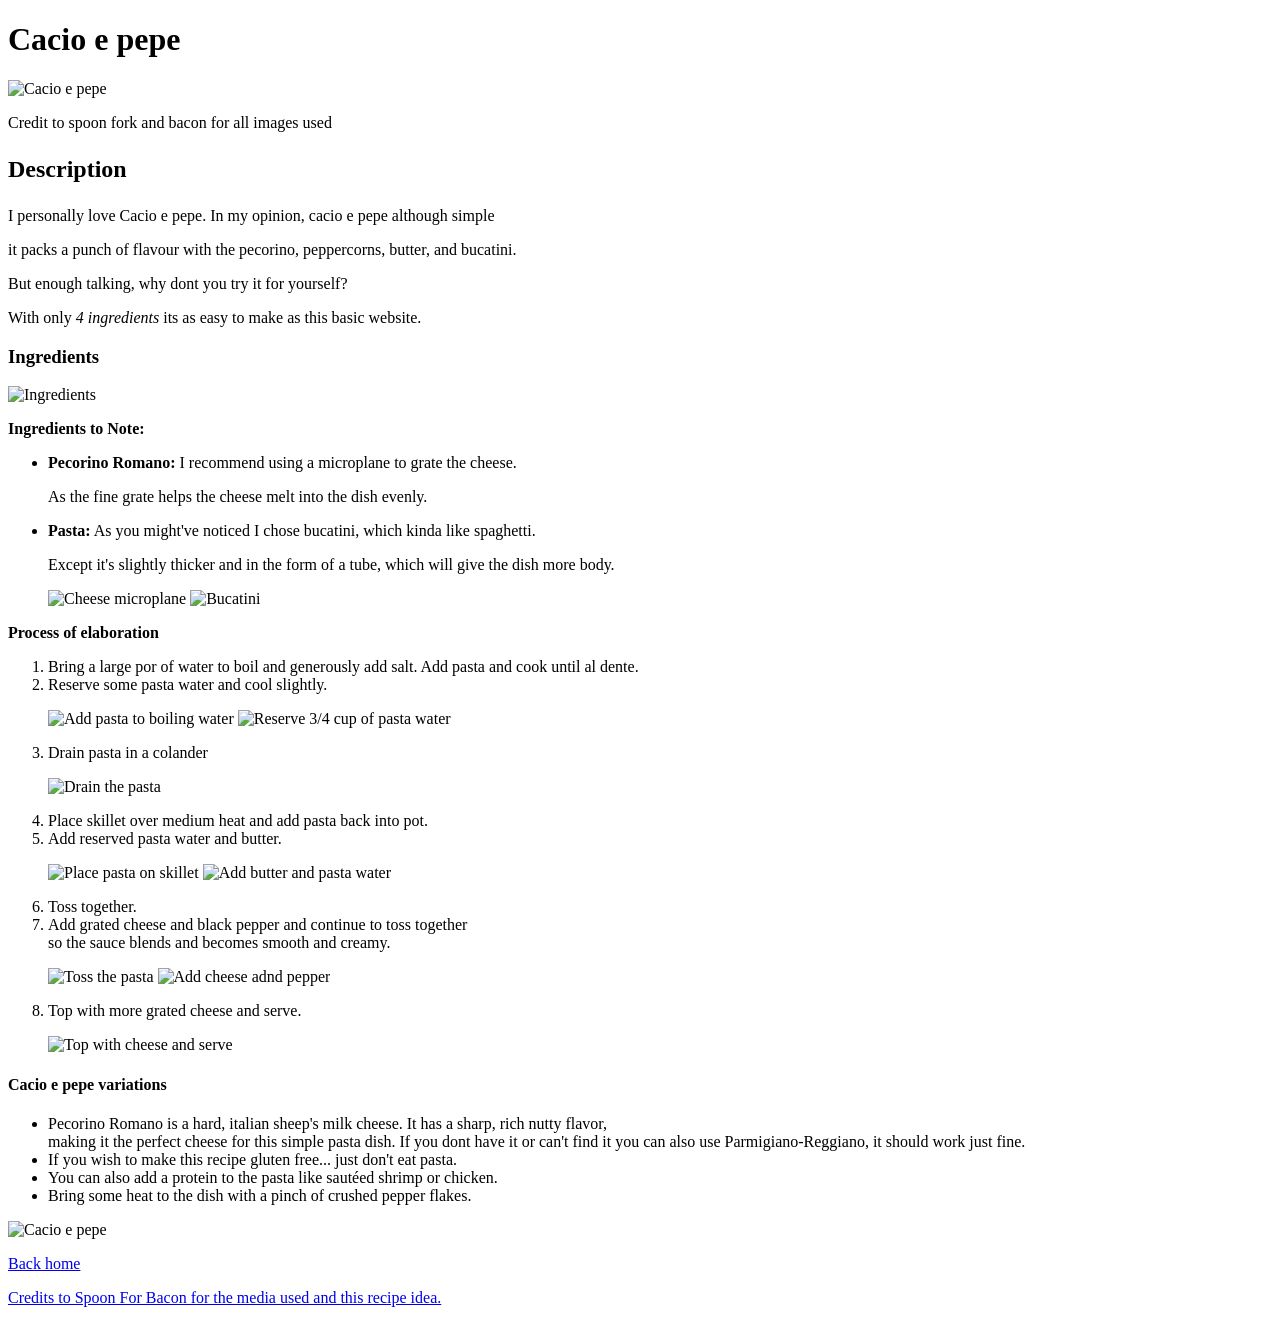
==== recipes/cacio-e-pepe.html @ 12f7fac9 "Added new images, and finished the blog" ====
<!DOCTYPE html>
<html lang="en">
<head>
    <meta charset="UTF-8">
    <meta name="viewport" content="width=device-width, initial-scale=1.0">
    <title>Cacio e pepe</title>
</head>
<body>
    <h1>Cacio e pepe</h1>
    <img src="../images/CE/cacio-e-pepe.jpg" alt="Cacio e pepe"  width="510" height="510" rel="noreferrer">
    <p>Credit to spoon fork and bacon for all images used</p>
    <h2><p>Description</p></h2>
    <p>I personally love Cacio e pepe. In my opinion, cacio e pepe although simple</p>
    <p>it packs a punch of flavour with the pecorino, peppercorns, butter, and bucatini. </p>
    <p>But enough talking, why dont you try it for yourself?</p>
    <p>With only <em>4 ingredients</em> its as easy to make as this basic website.</p>    
    <h3>Ingredients</h3>
    <img src="../images/CE/cacio-e-pepe-ingredients.jpg" alt="Ingredients" width="510" height="510" rel="noreferrer">
    
    <p><strong>Ingredients to Note:</strong></p>
    <ul>
        <li><strong>Pecorino Romano:</strong> I recommend using a microplane to grate the cheese.</li>
        <p>As the fine grate helps the cheese melt into the dish evenly.</p>
        <li><strong>Pasta:</strong> As you might've noticed I chose bucatini, which kinda like spaghetti.</li>
        <p>Except it's slightly thicker and in the form of a tube, which will give the dish more body.</p>
        <p><img src="../images/CE/microplane-cheese-2.jpg" alt="Cheese microplane" width="300" height="300"> <img src="../images/CE/bucatini.jpg" alt="Bucatini" width="300" height="300"></p>
    </ul>
    <p><strong>Process of elaboration</strong></p>
    <ol>
        <li>Bring a large por of water to boil and generously add salt. Add pasta and cook until al dente.
        <li>Reserve some pasta water and cool slightly.</li>    
        </li>
        <!-- Images have to bee 300x300 so they can fit one next to each other -->
        <p><img src="../images/CE/cacio-e-pepe-process-.jpg" alt="Add pasta to boiling water" width="300" height="300"> <img src="../images/CE/cacio-e-pepe-process-2.jpg" alt="Reserve 3/4 cup of pasta water" width="300" height="300"></p>
        <li>Drain pasta in a colander</li>
        <p><img src="../images/CE/cacio-e-pepe-process-3.jpg" alt="Drain the pasta" width="500" height="500"></p>
        <li>Place skillet over medium heat and add pasta back into pot.</li>
        <li> Add reserved pasta water and butter.</li>
        <p><img src="../images/CE/cacio-e-pepe-process-4.jpg" alt="Place pasta on skillet" width="300" height="300"> <img src="../images/CE/cacio-e-pepe-process-5.jpg" alt="Add butter and pasta water" width="300" height="300"></p>
        <li>Toss together.</li>
        <li>Add grated cheese and black pepper and continue to toss together</li> 
        so the sauce blends and becomes smooth and creamy.
        <p><img src="../images/CE/cacio-e-pepe-process-6.jpg" alt="Toss the pasta" width="300" height="300"> <img src="../images/CE/cacio-e-pepe-process-7.jpg" alt="Add cheese adnd pepper" width="300" height="300"></p>
        <li>Top with more grated cheese and serve.</li>
        <p><img src="../images/CE/cacio-e-pepe-process-8.jpg" alt="Top with cheese and serve" width="510" height="500"></p>
    </ol>
    <h4>Cacio e pepe variations</h4>
    <ul>
        <li>Pecorino Romano is a hard, italian sheep's milk cheese. It has a sharp, rich nutty flavor,</li>
        making it the perfect cheese for this simple pasta dish. If you dont have it or can't find it
        you can also use Parmigiano-Reggiano, it should work just fine.
        <li>If you wish to make this recipe gluten free... just don't eat pasta.</li>
        <li>You can also add a protein to the pasta like sautéed shrimp or chicken.</li>
        <li>Bring some heat to the dish with a pinch of crushed pepper flakes.</li>
    </ul>
    <p><img src="../images/CE/cacio-e-pepe-.jpg" alt="Cacio e pepe" width="510" height="510"></p>


    
    
    
    
    <div>

    </div>
    <p><a href="../index.html">Back home</a></p>

    <p><a href="https://www.spoonforkbacon.com/cacio-e-pepe-recipe/" target="_blank" rel="noreferrer">Credits to Spoon For Bacon for the media used and this recipe idea.</a></p>
</body>
</html>
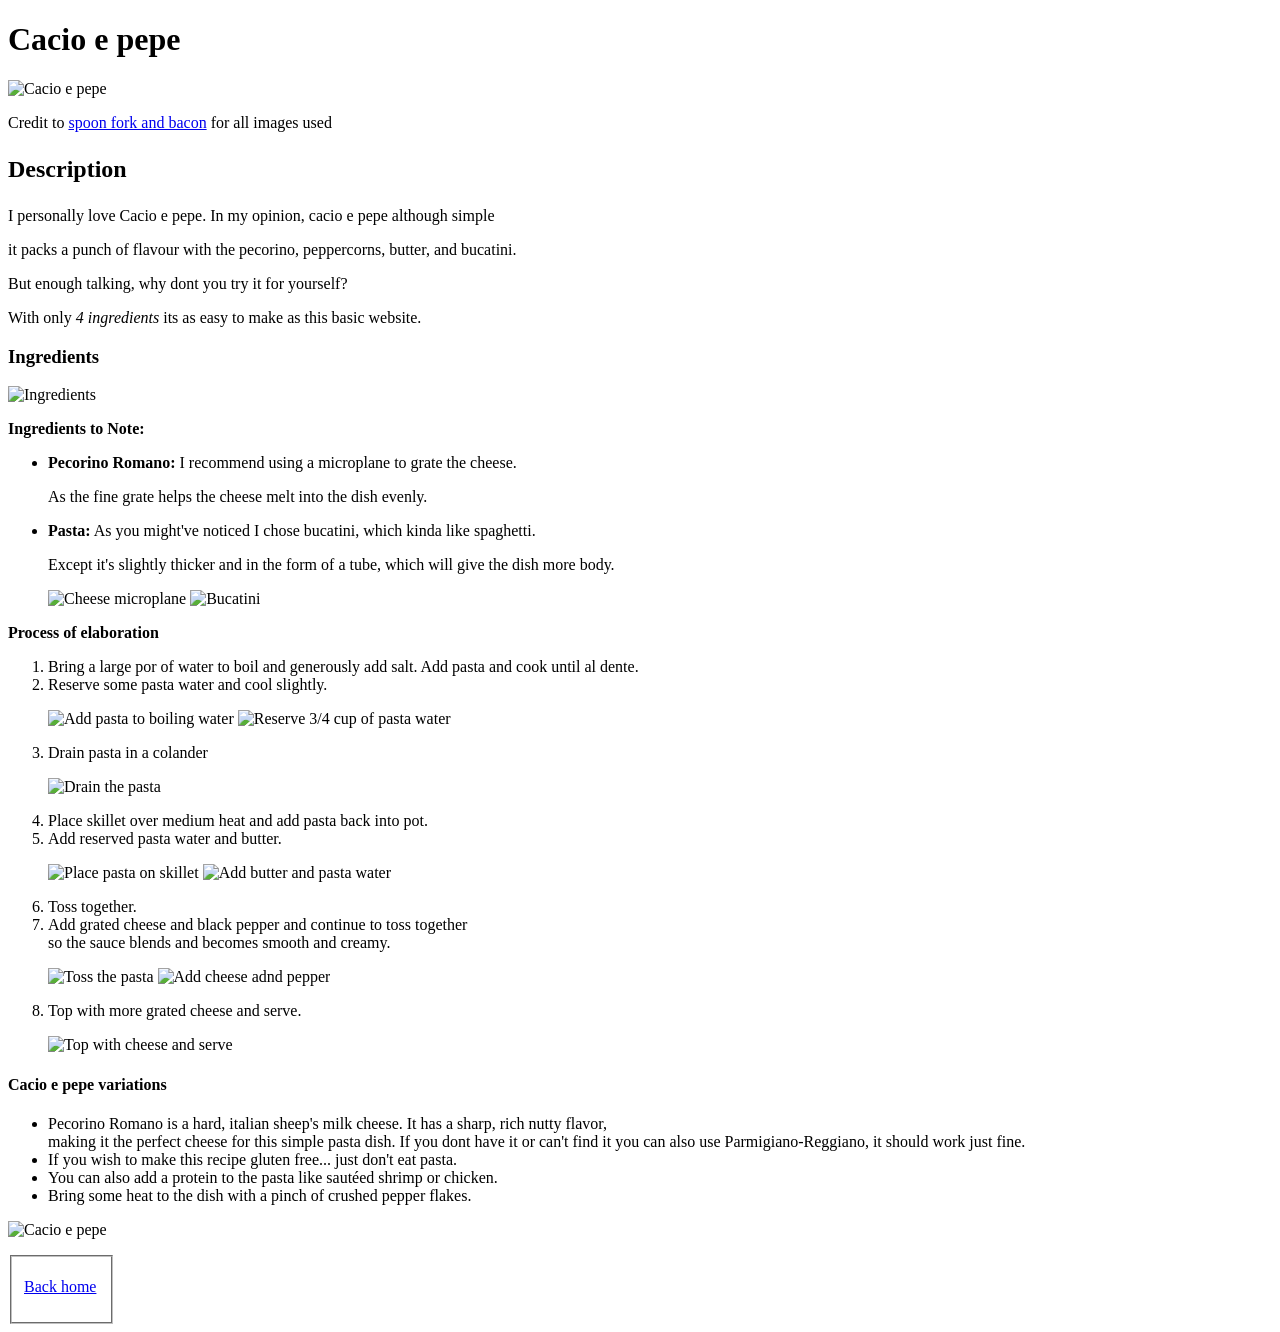
==== commit 9c30744e: "Did some fixes with the credits and buttons" ====
--- a/recipes/cacio-e-pepe.html
+++ b/recipes/cacio-e-pepe.html
@@ -8,7 +8,7 @@
 <body>
     <h1>Cacio e pepe</h1>
     <img src="../images/CE/cacio-e-pepe.jpg" alt="Cacio e pepe"  width="510" height="510" rel="noreferrer">
-    <p>Credit to spoon fork and bacon for all images used</p>
+    <p>Credit to <a href="https://www.spoonforkbacon.com/cacio-e-pepe-recipe/" target="_blank" rel="noreferrer">spoon fork and bacon</a> for all images used</p>
     <h2><p>Description</p></h2>
     <p>I personally love Cacio e pepe. In my opinion, cacio e pepe although simple</p>
     <p>it packs a punch of flavour with the pecorino, peppercorns, butter, and bucatini. </p>
@@ -63,8 +63,8 @@
     <div>
 
     </div>
-    <p><a href="../index.html">Back home</a></p>
-
-    <p><a href="https://www.spoonforkbacon.com/cacio-e-pepe-recipe/" target="_blank" rel="noreferrer">Credits to Spoon For Bacon for the media used and this recipe idea.</a></p>
+    <fieldset style="width:75px">
+        <p><a href="../index.html">Back home</a></p>
+    </fieldset>
 </body>
 </html>
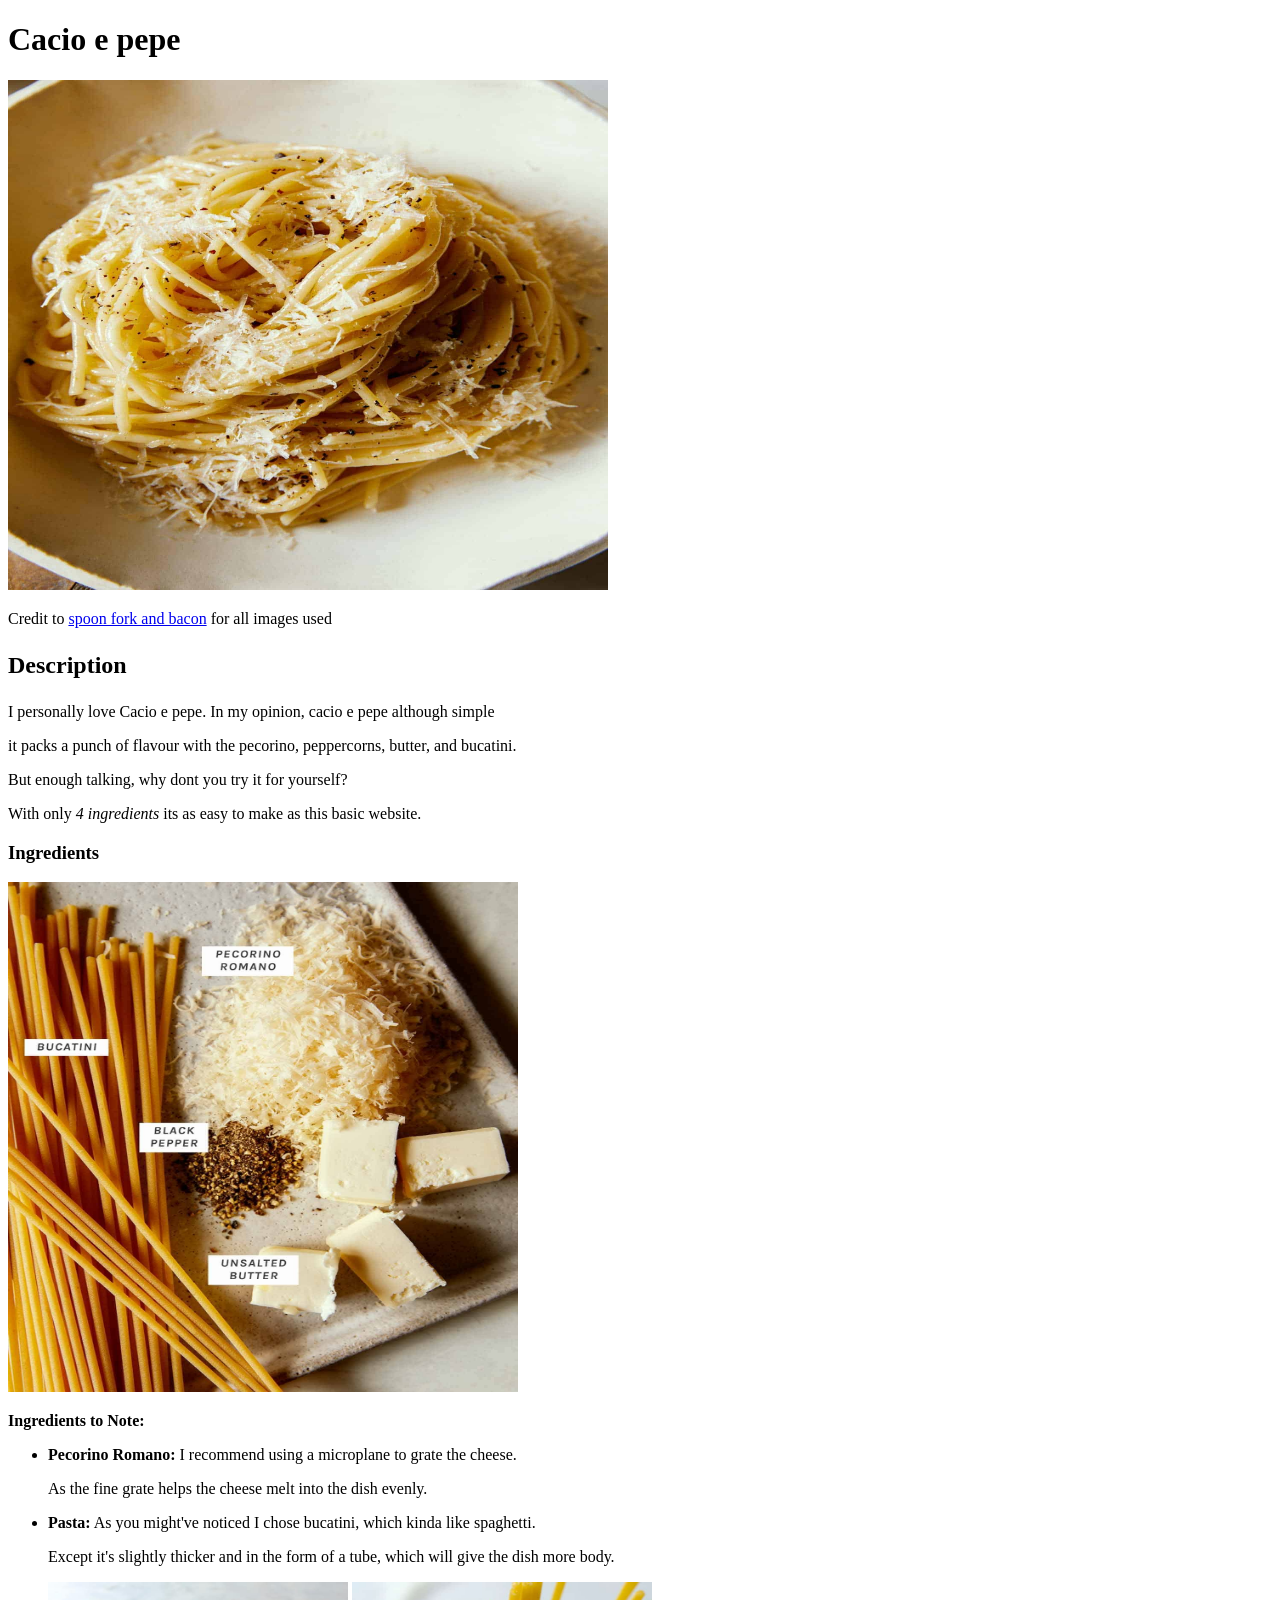
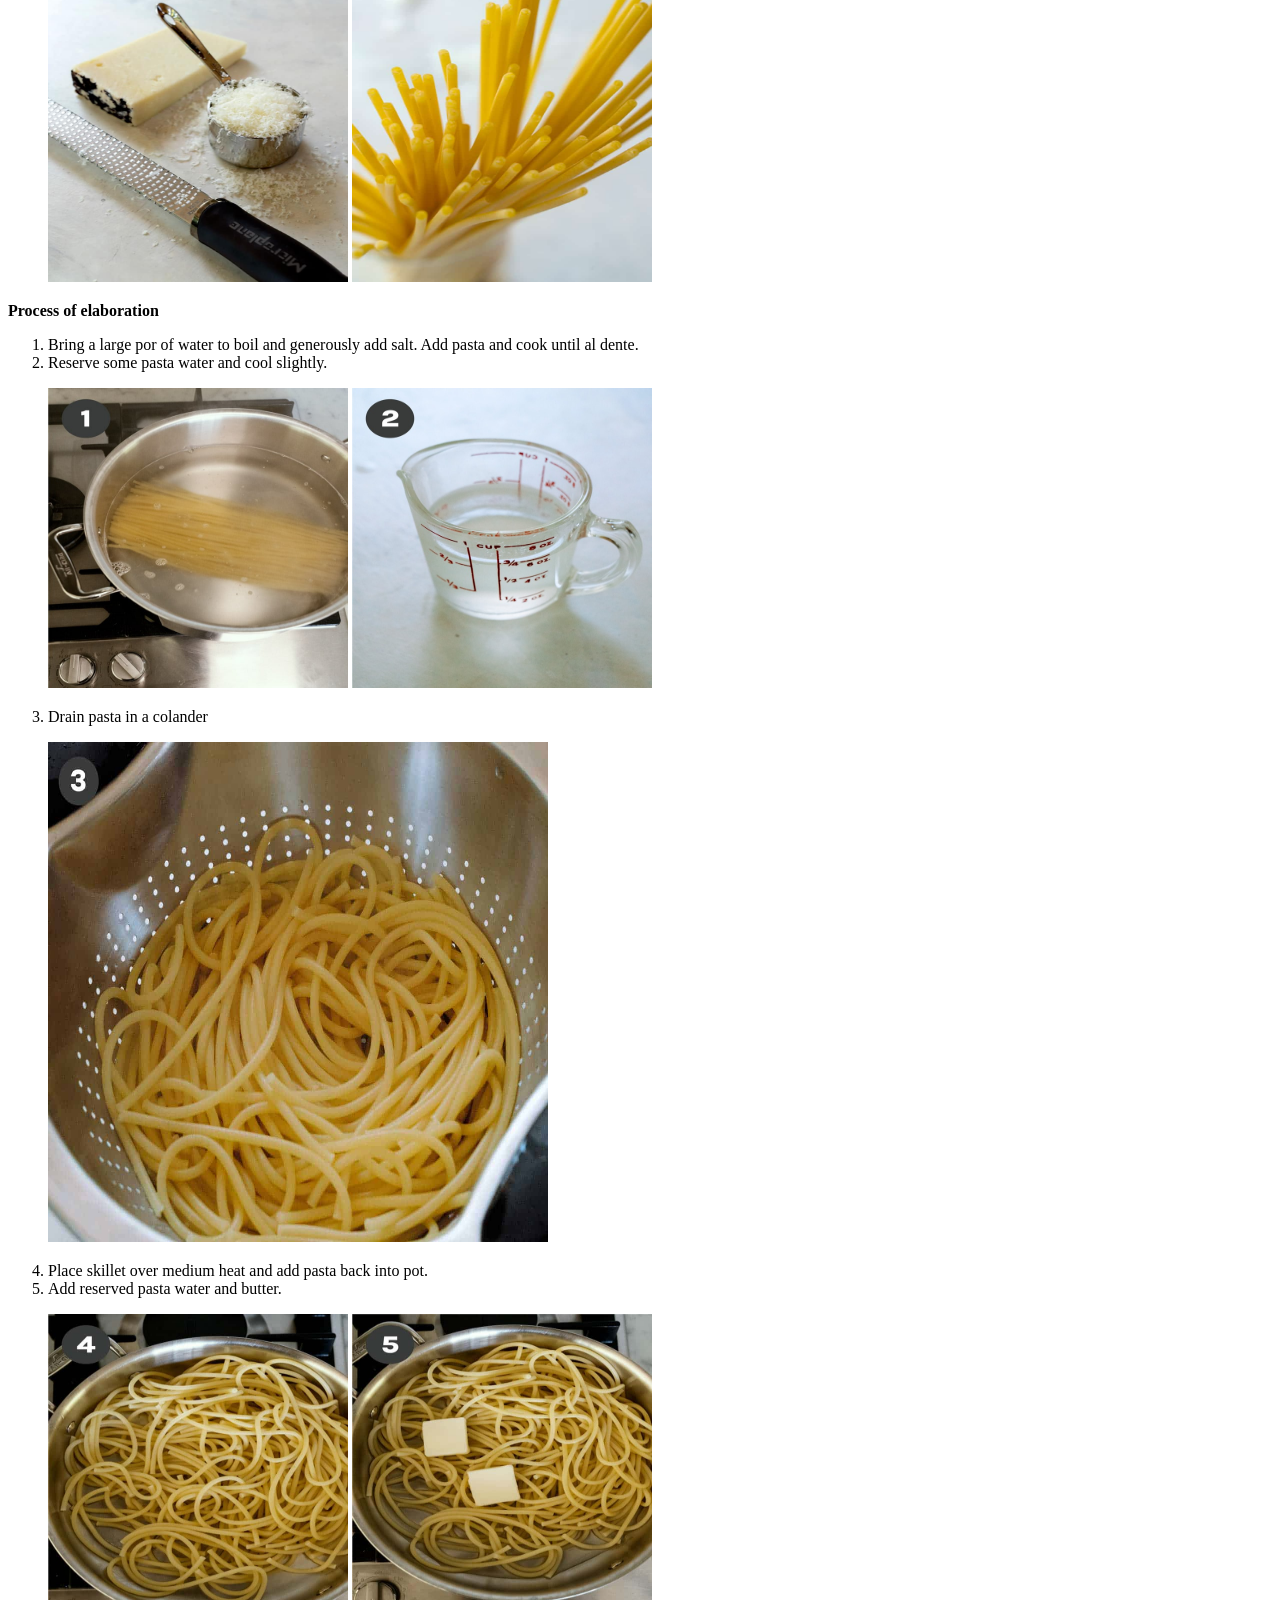
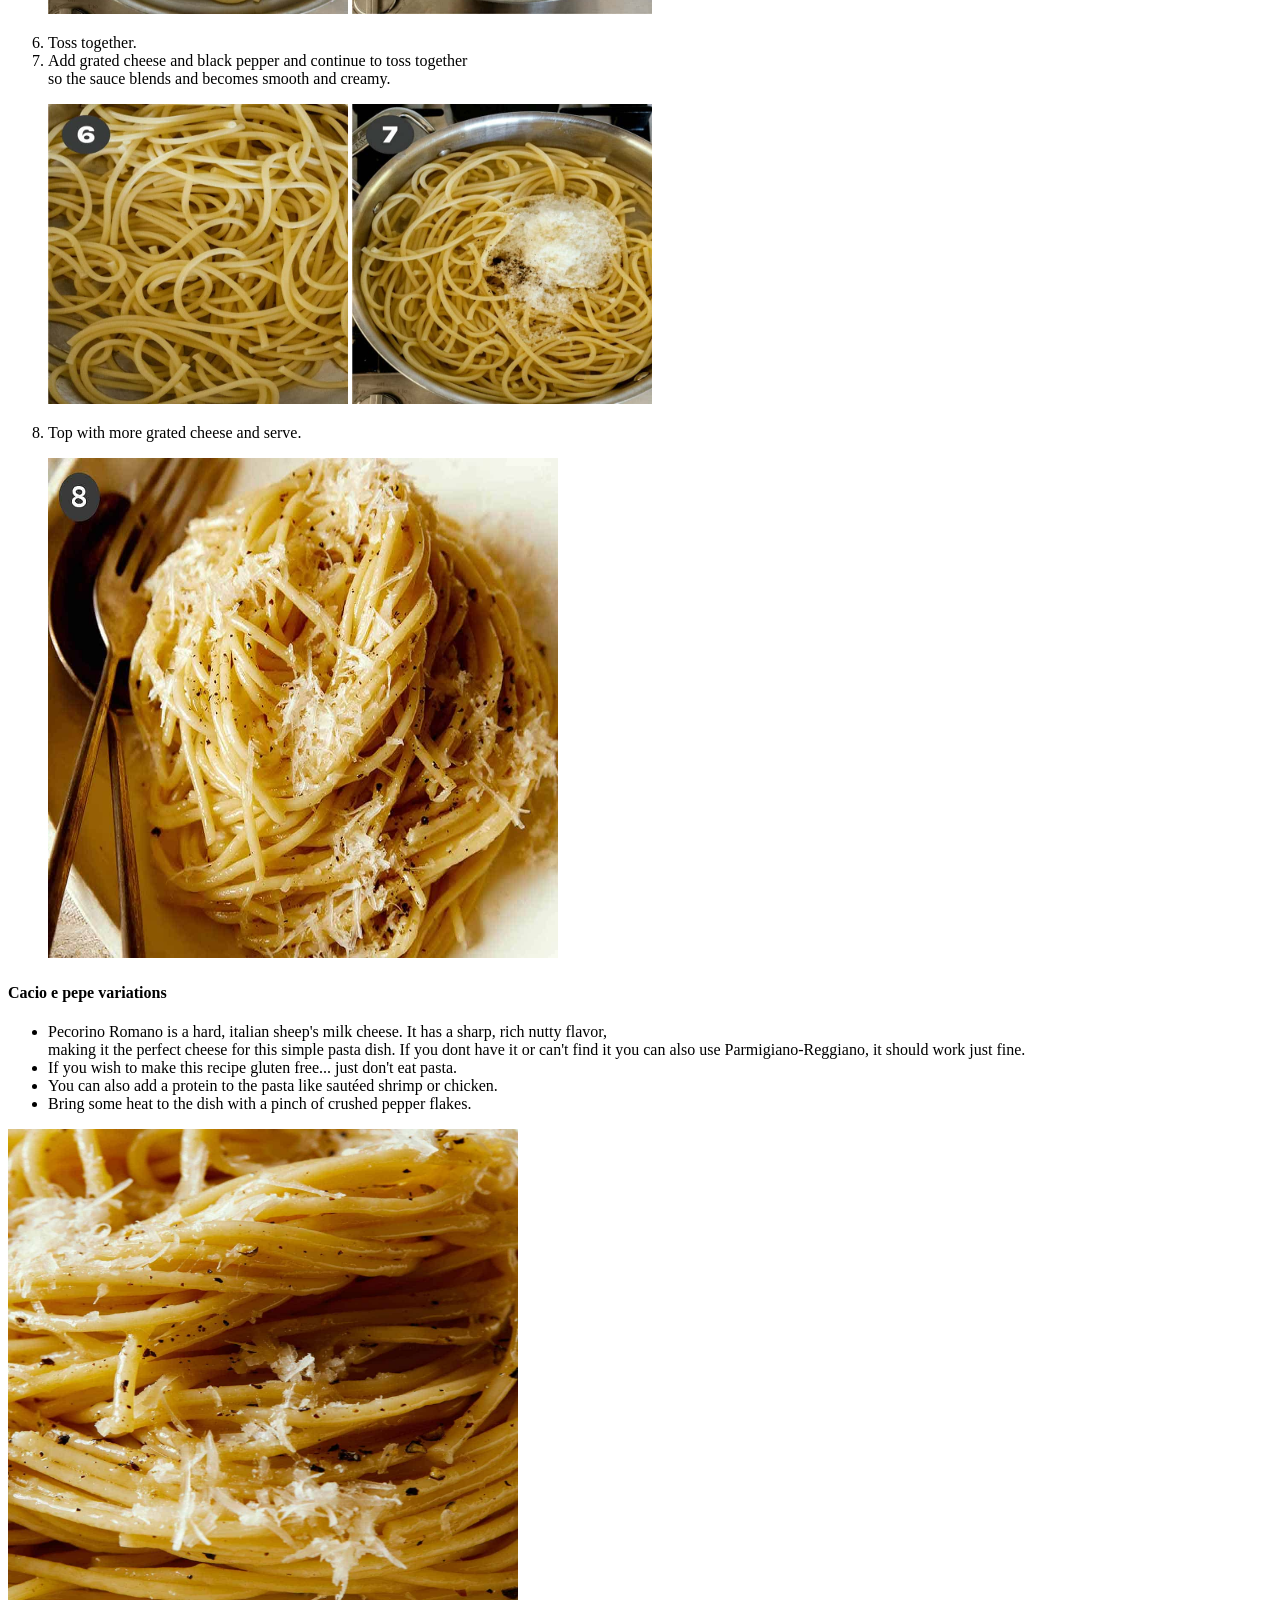
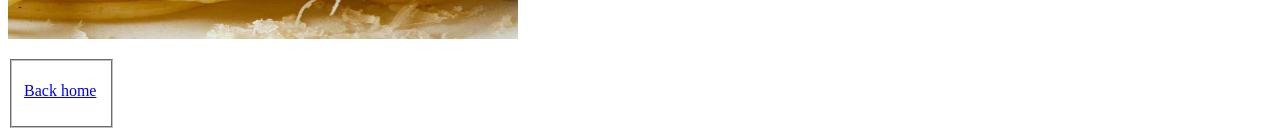
==== commit 7faca672: "added a new images folder started a new blog" ====
--- a/recipes/cacio-e-pepe.html
+++ b/recipes/cacio-e-pepe.html
@@ -7,7 +7,7 @@
 </head>
 <body>
     <h1>Cacio e pepe</h1>
-    <img src="../images/CE/cacio-e-pepe.jpg" alt="Cacio e pepe"  width="510" height="510" rel="noreferrer">
+    <img src="../images/CE/cacio-e-pepe.jpg" alt="Cacio e pepe"  width="600" height="510" rel="noreferrer">
     <p>Credit to <a href="https://www.spoonforkbacon.com/cacio-e-pepe-recipe/" target="_blank" rel="noreferrer">spoon fork and bacon</a> for all images used</p>
     <h2><p>Description</p></h2>
     <p>I personally love Cacio e pepe. In my opinion, cacio e pepe although simple</p>
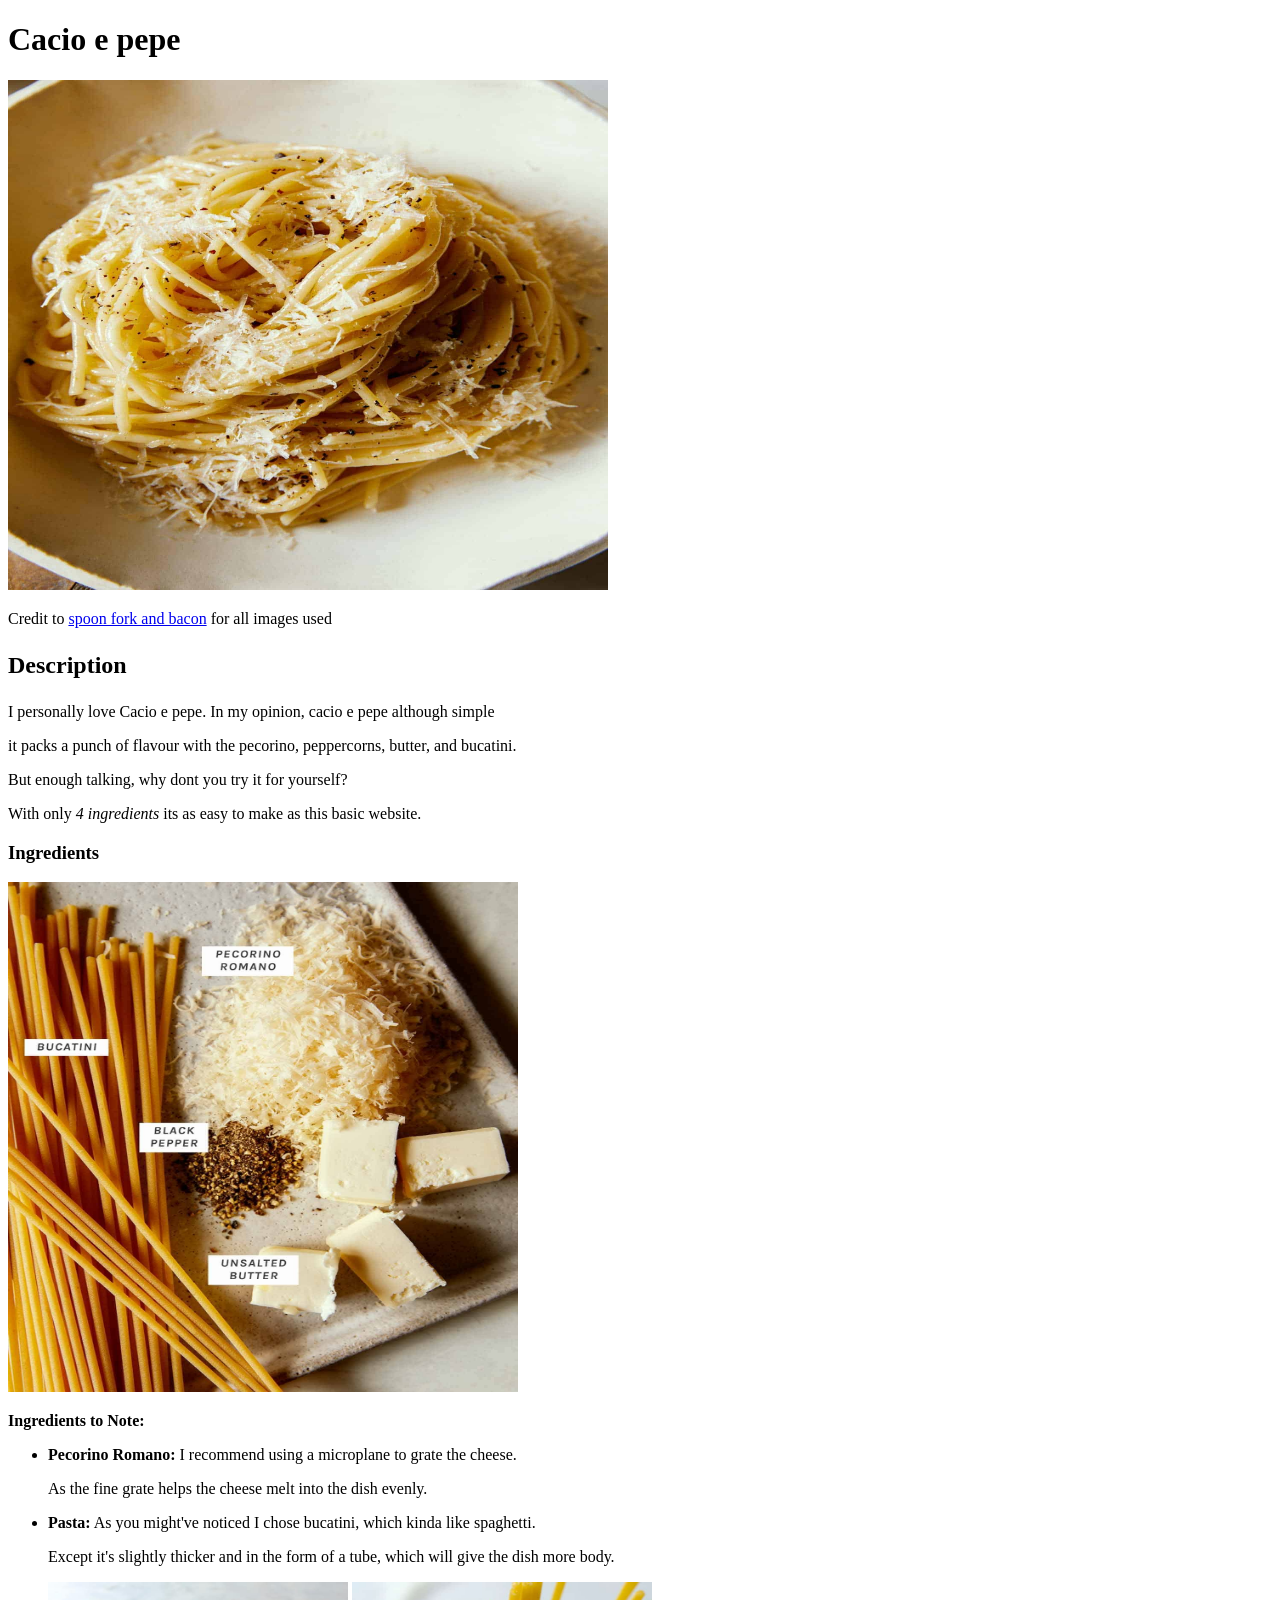
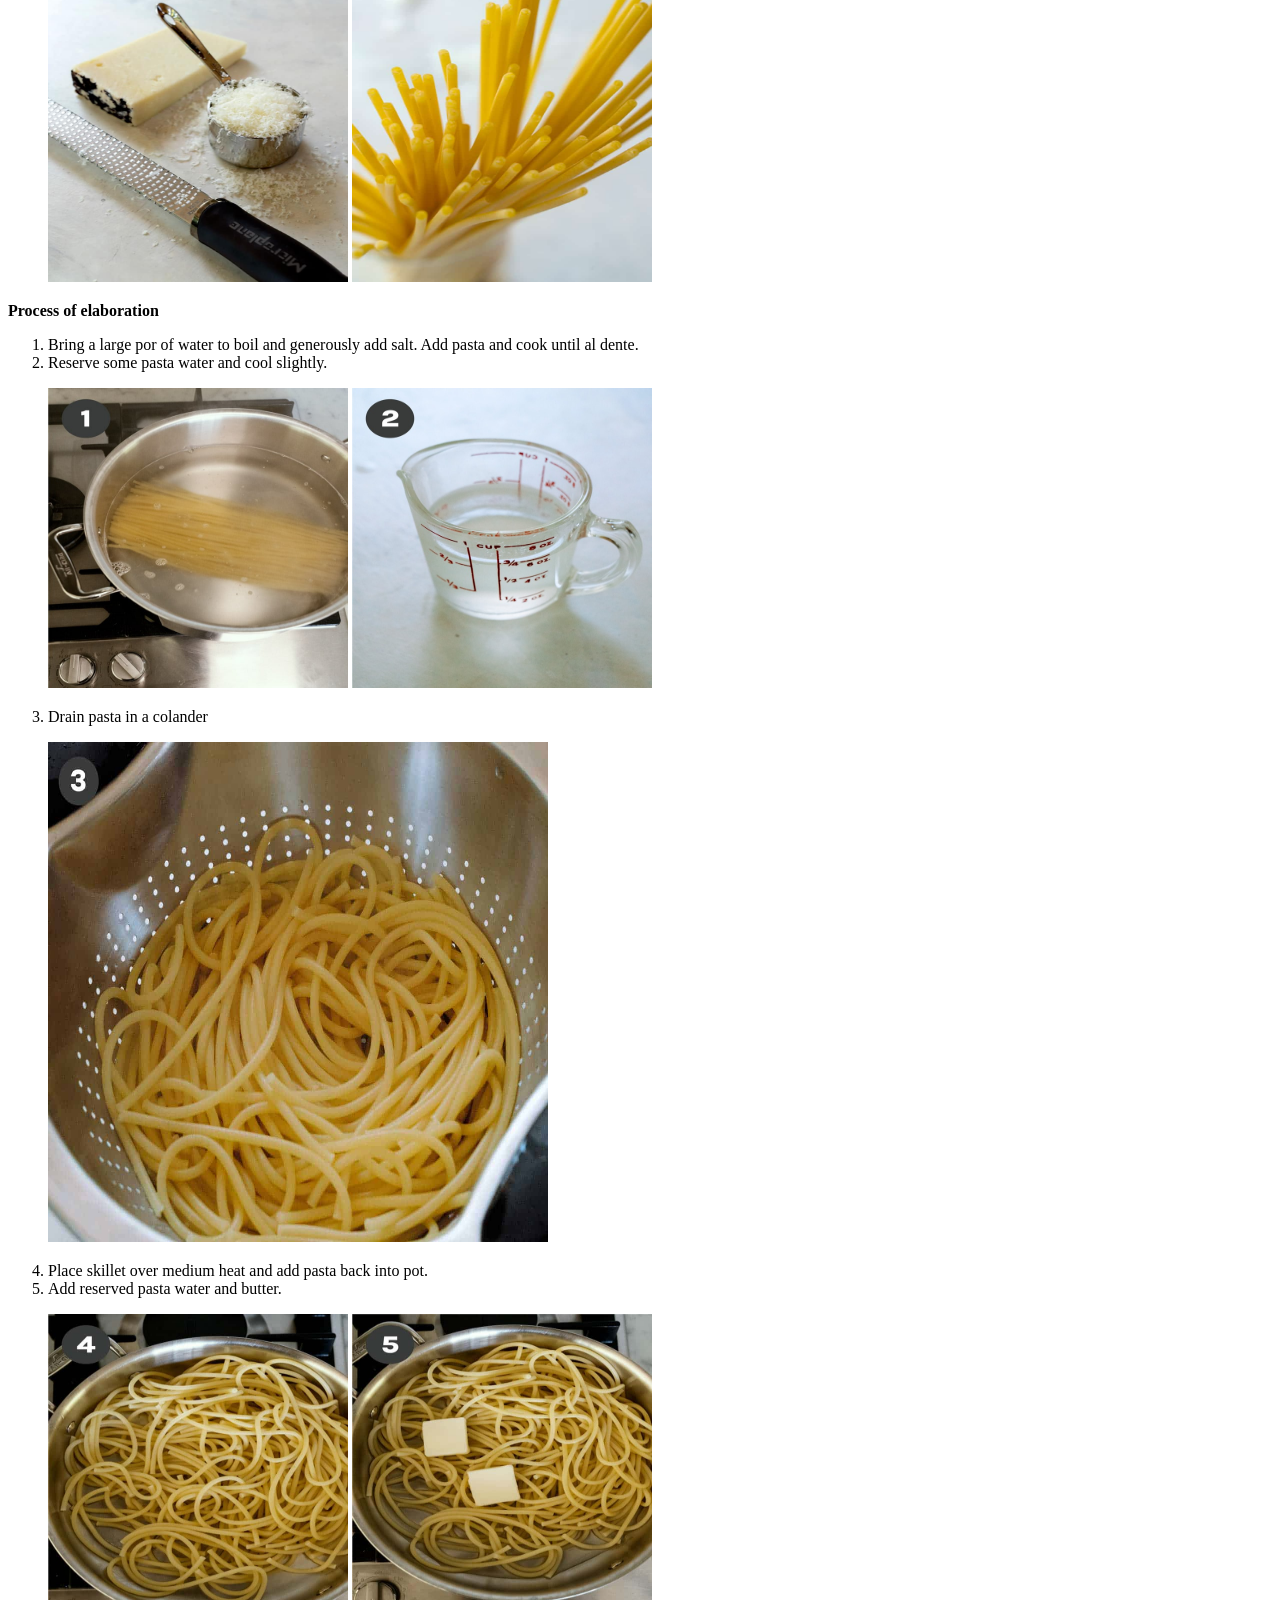
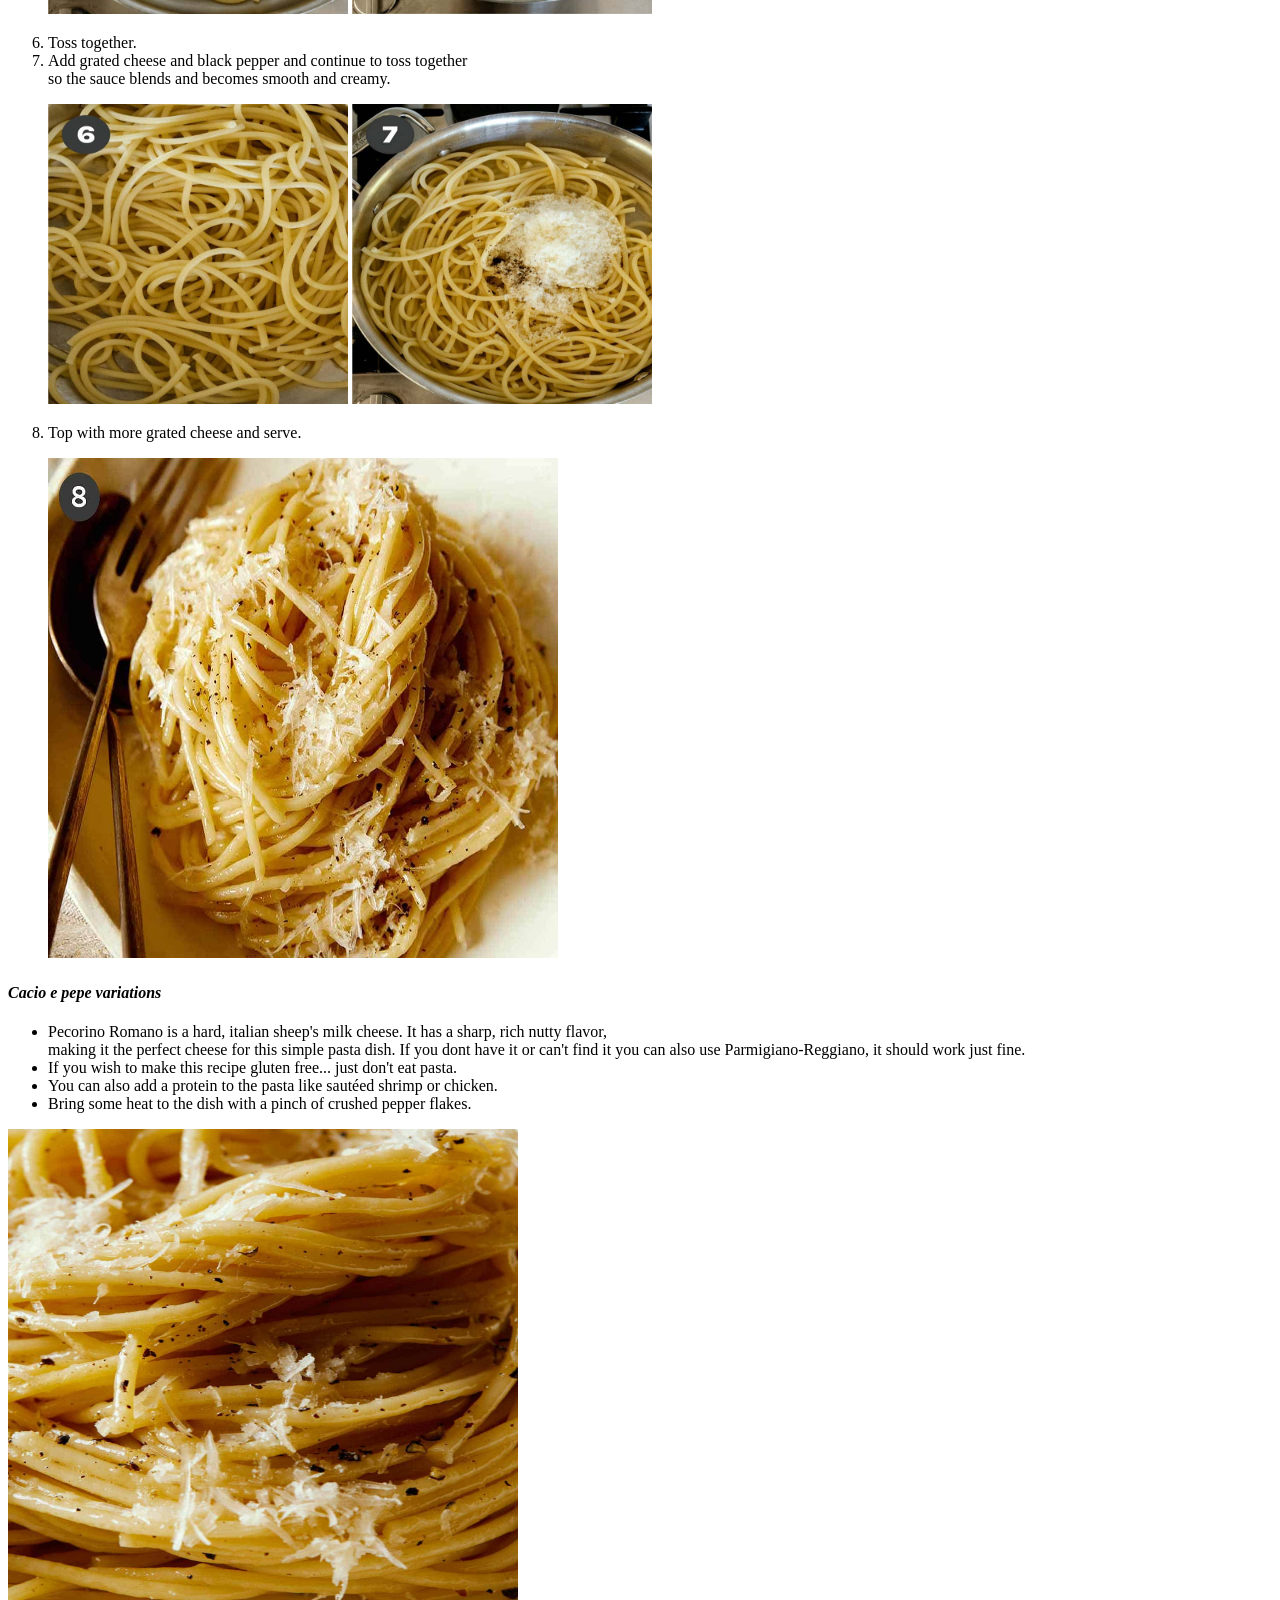
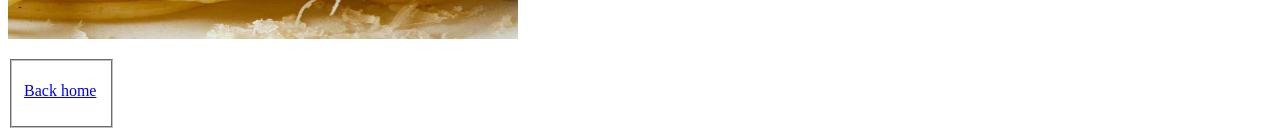
==== commit 2035d293: "added <em> element to the dish variations" ====
--- a/recipes/cacio-e-pepe.html
+++ b/recipes/cacio-e-pepe.html
@@ -44,7 +44,7 @@
         <li>Top with more grated cheese and serve.</li>
         <p><img src="../images/CE/cacio-e-pepe-process-8.jpg" alt="Top with cheese and serve" width="510" height="500"></p>
     </ol>
-    <h4>Cacio e pepe variations</h4>
+    <h4><em>Cacio e pepe variations</em></h4>
     <ul>
         <li>Pecorino Romano is a hard, italian sheep's milk cheese. It has a sharp, rich nutty flavor,</li>
         making it the perfect cheese for this simple pasta dish. If you dont have it or can't find it
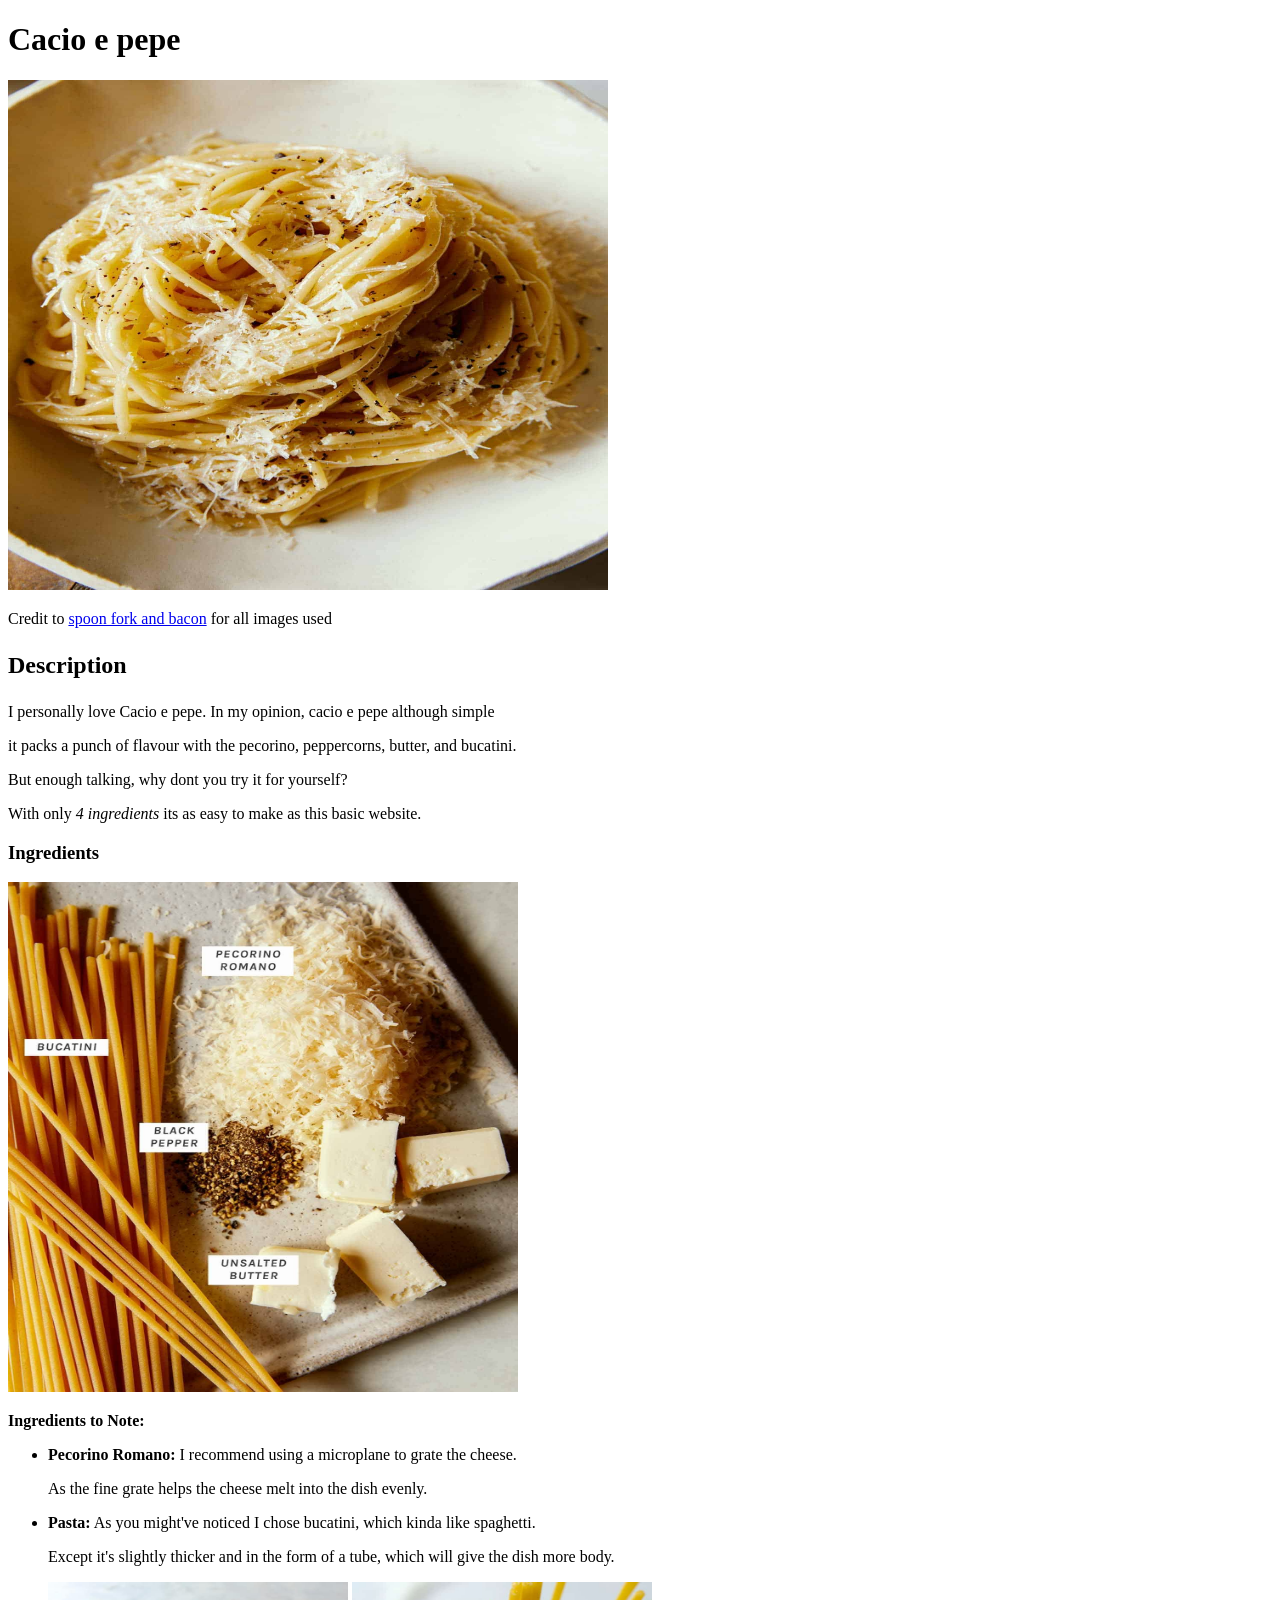
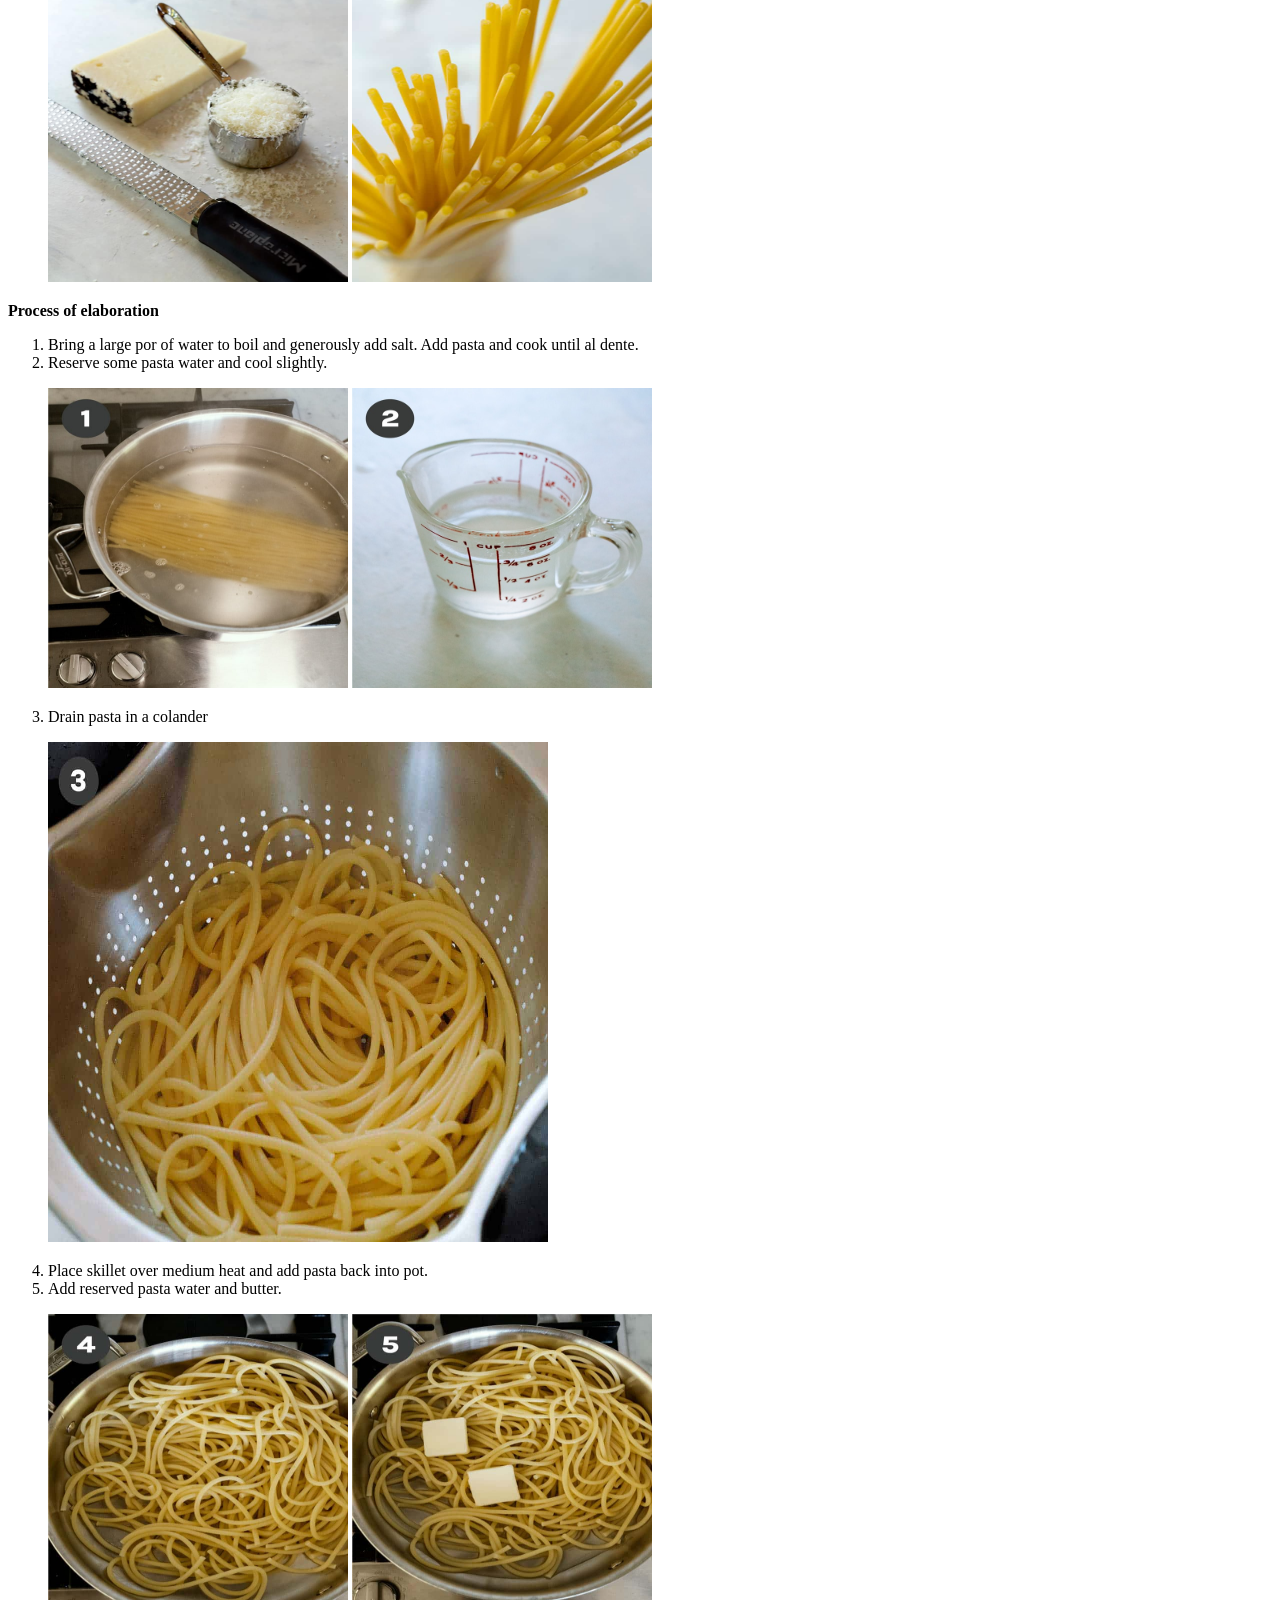
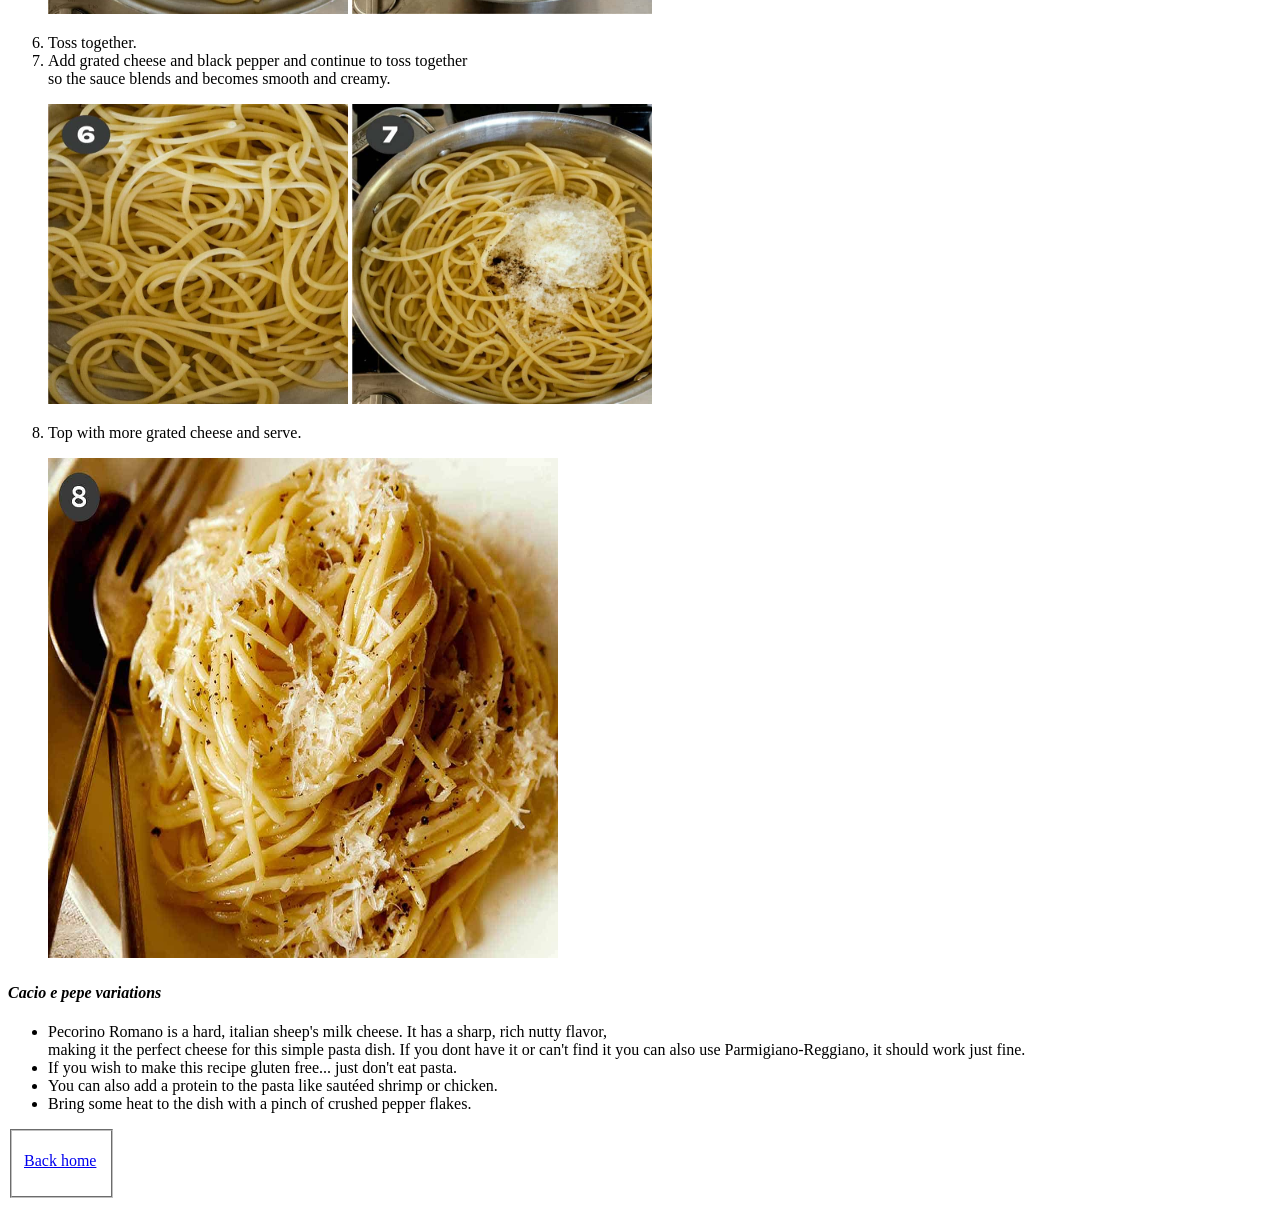
==== commit 73d0e9d5: "Cleaned the lines of code and removed the image at the bottom" ====
--- a/recipes/cacio-e-pepe.html
+++ b/recipes/cacio-e-pepe.html
@@ -53,16 +53,7 @@
         <li>You can also add a protein to the pasta like sautéed shrimp or chicken.</li>
         <li>Bring some heat to the dish with a pinch of crushed pepper flakes.</li>
     </ul>
-    <p><img src="../images/CE/cacio-e-pepe-.jpg" alt="Cacio e pepe" width="510" height="510"></p>
-
-
     
-    
-    
-    
-    <div>
-
-    </div>
     <fieldset style="width:75px">
         <p><a href="../index.html">Back home</a></p>
     </fieldset>
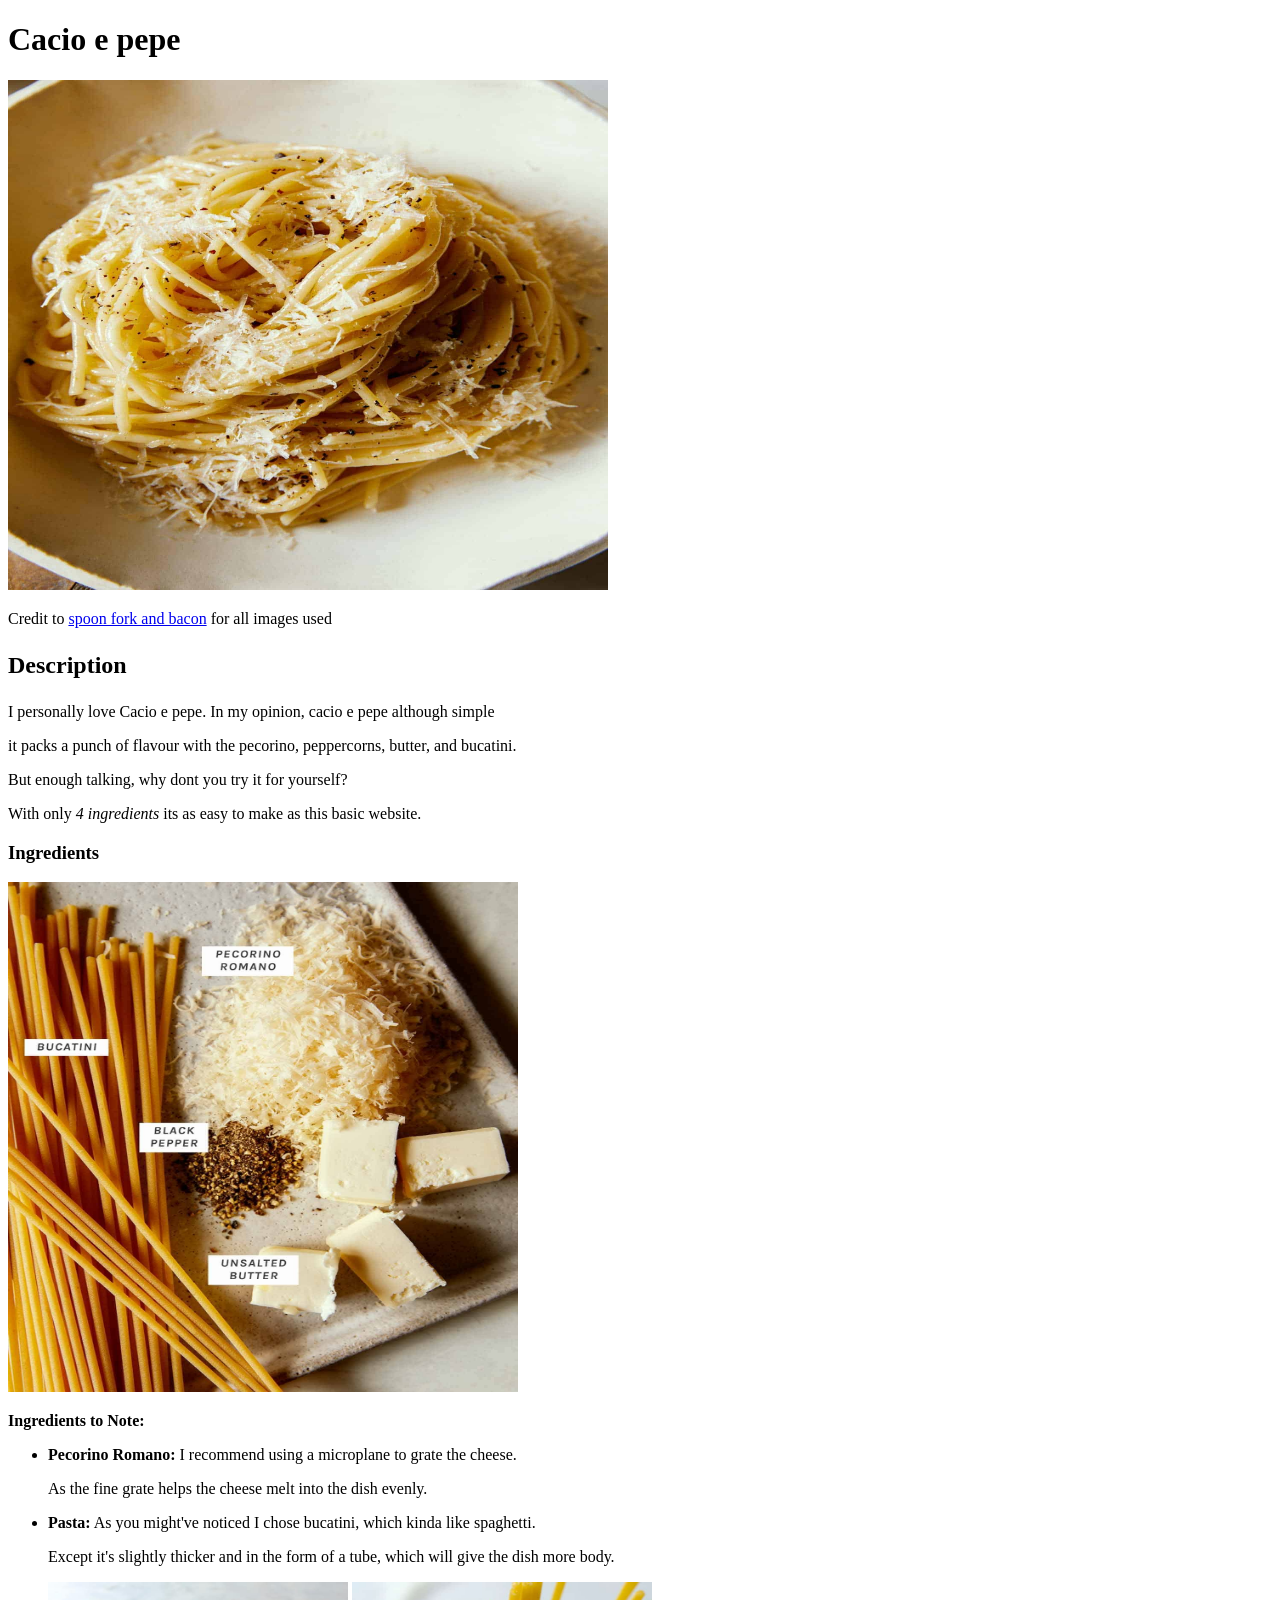
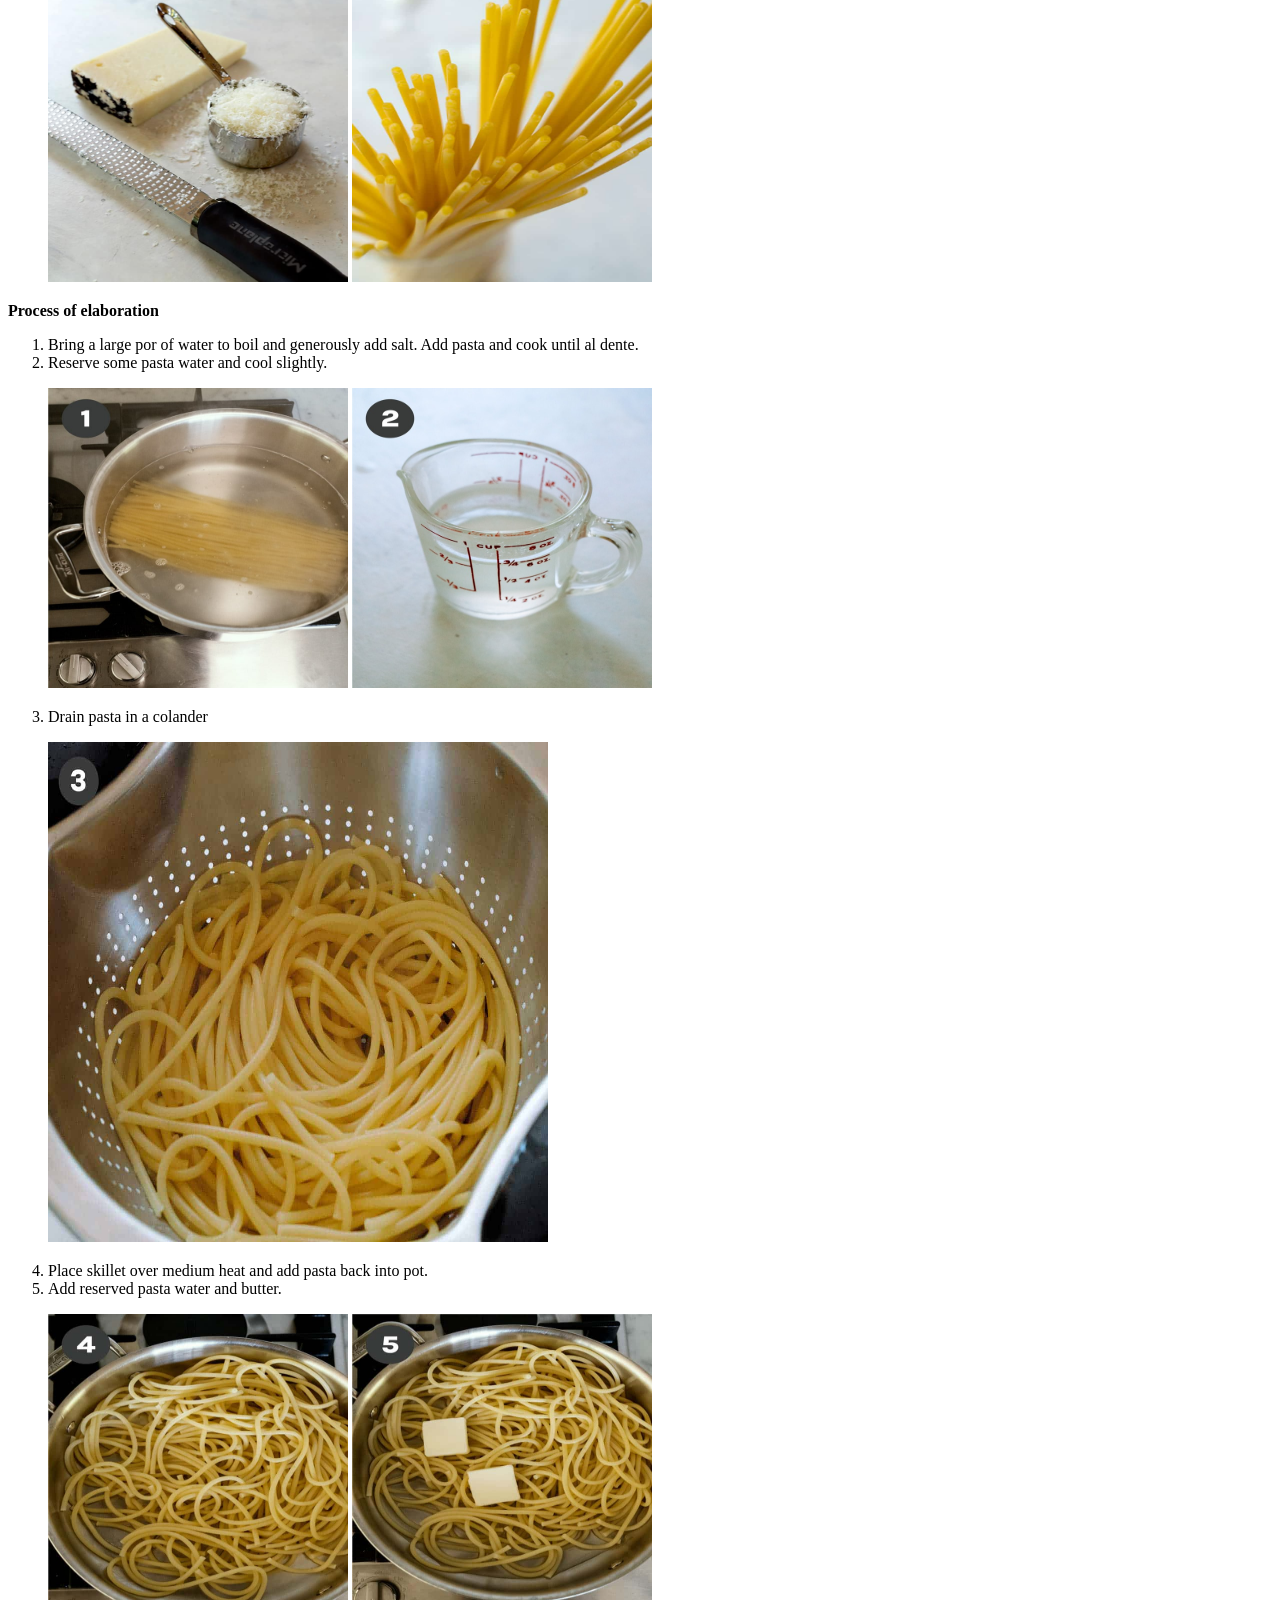
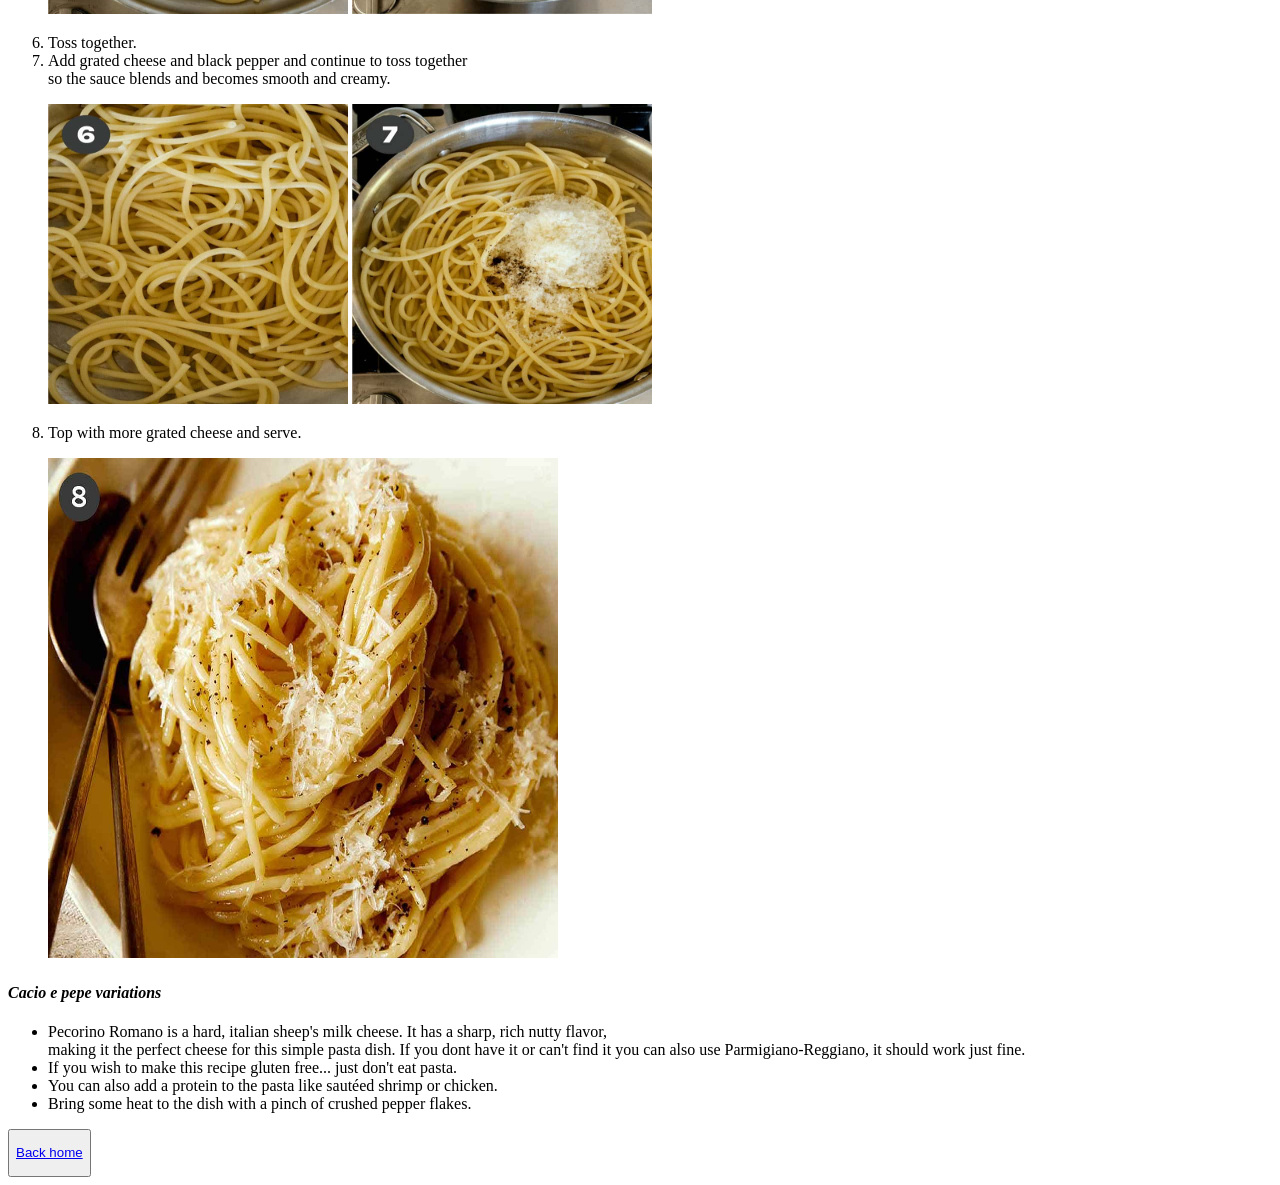
==== commit 4f562f13: "Added a button back home on all recipes instead of the href" ====
--- a/recipes/cacio-e-pepe.html
+++ b/recipes/cacio-e-pepe.html
@@ -54,8 +54,6 @@
         <li>Bring some heat to the dish with a pinch of crushed pepper flakes.</li>
     </ul>
     
-    <fieldset style="width:75px">
-        <p><a href="../index.html">Back home</a></p>
-    </fieldset>
+        <button><p><a href="../index.html">Back home</a></p></button>
 </body>
 </html>
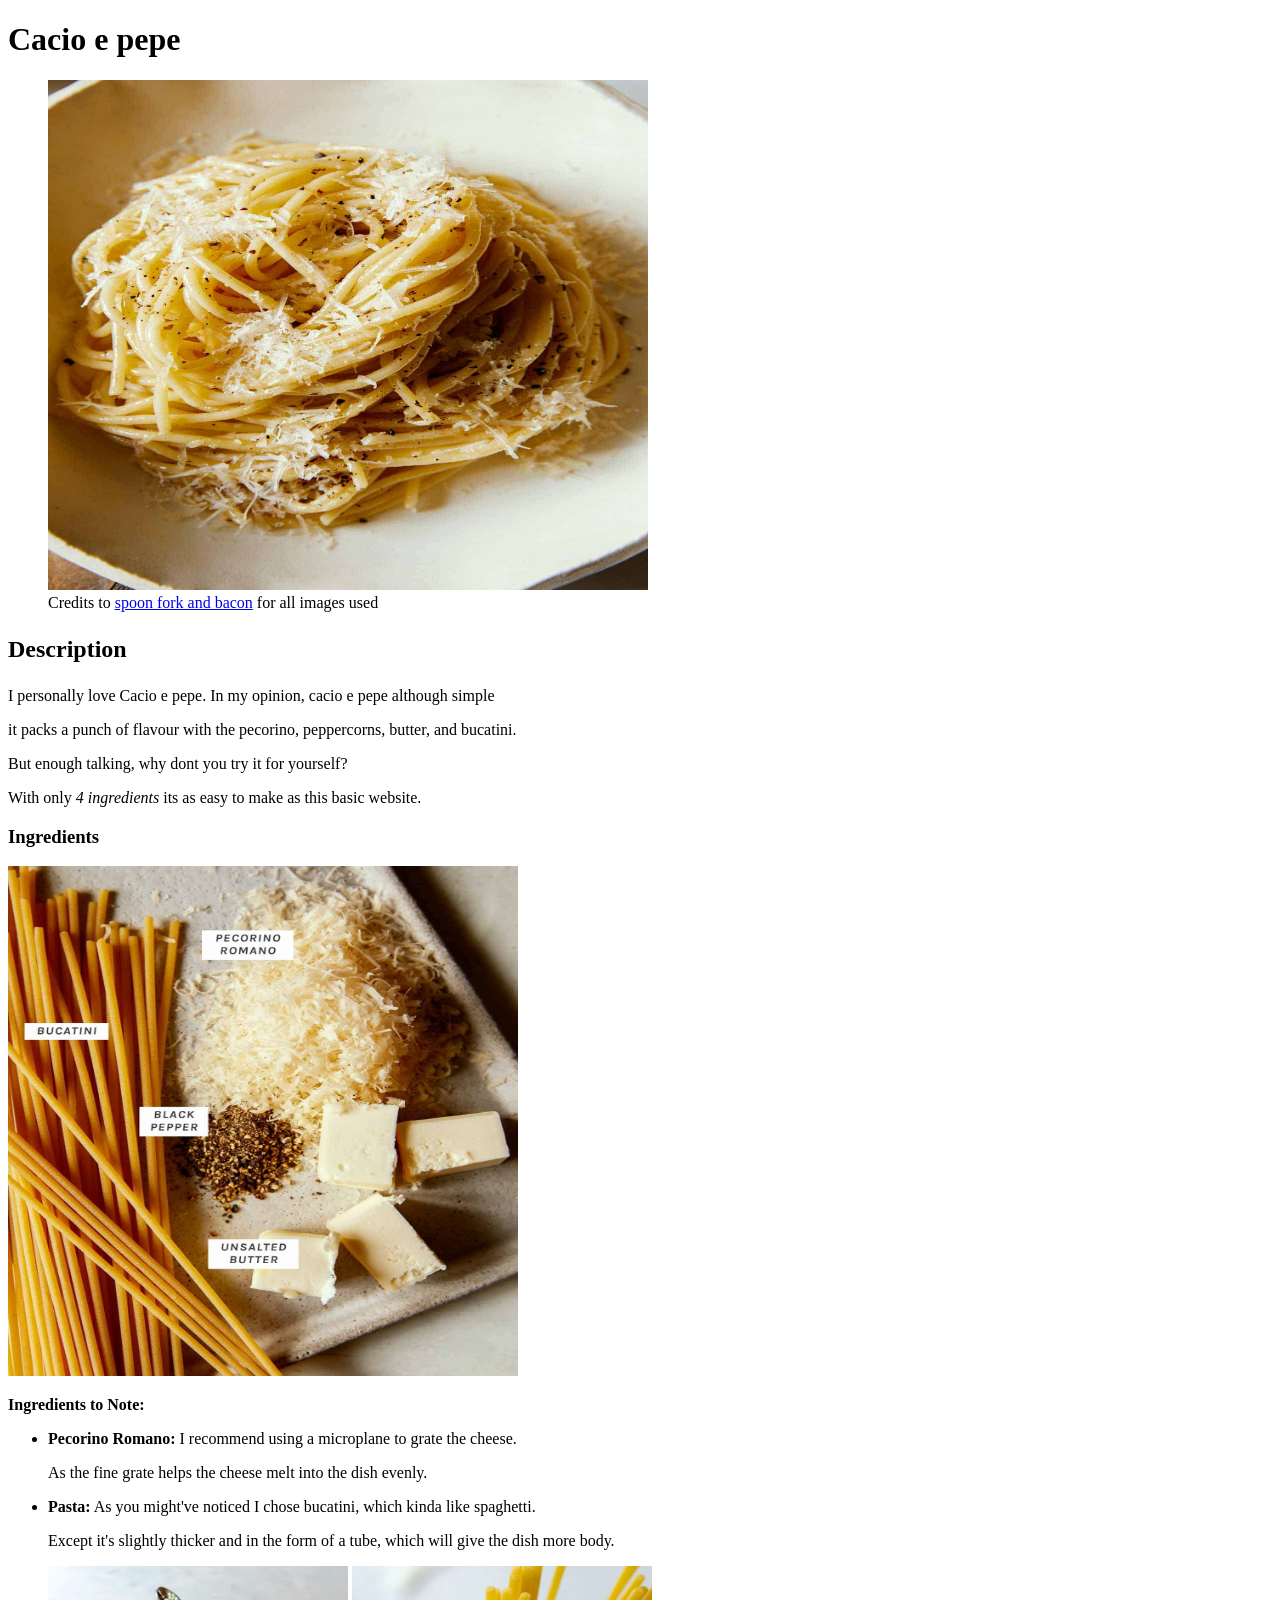
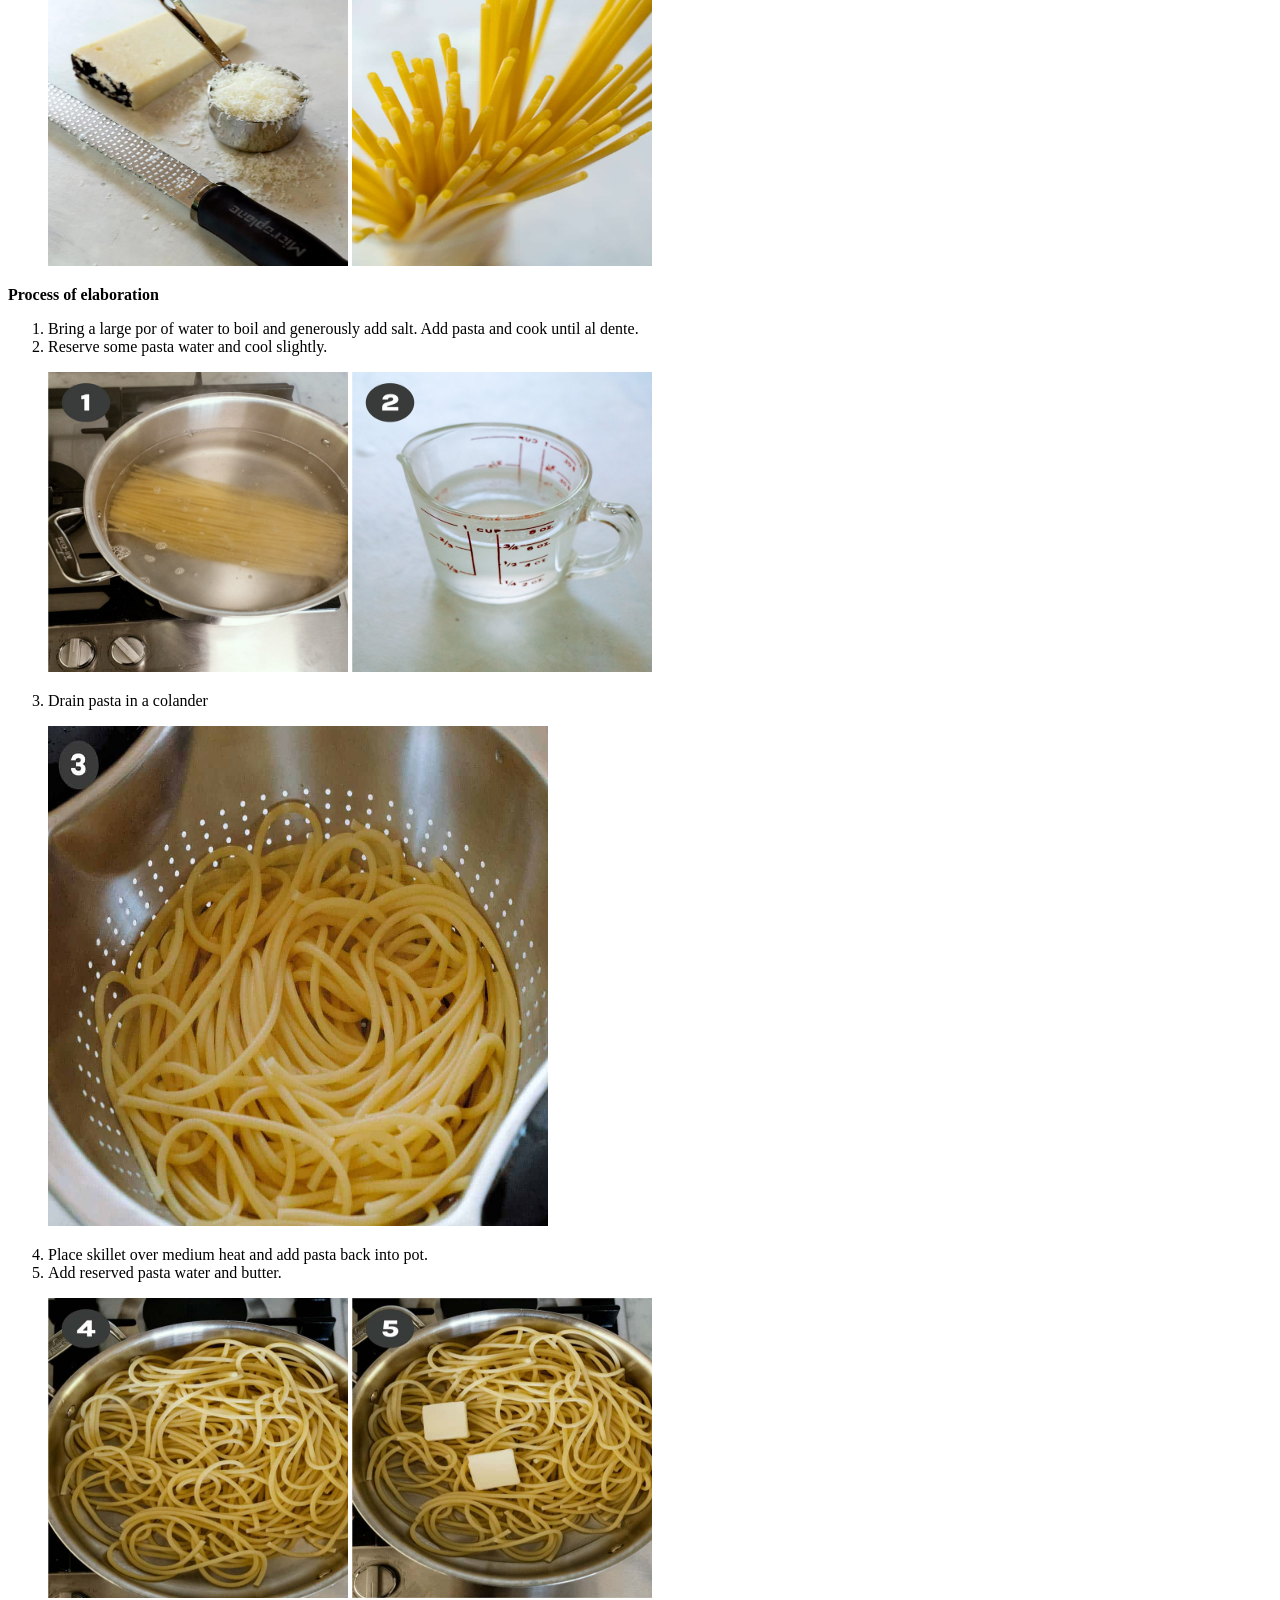
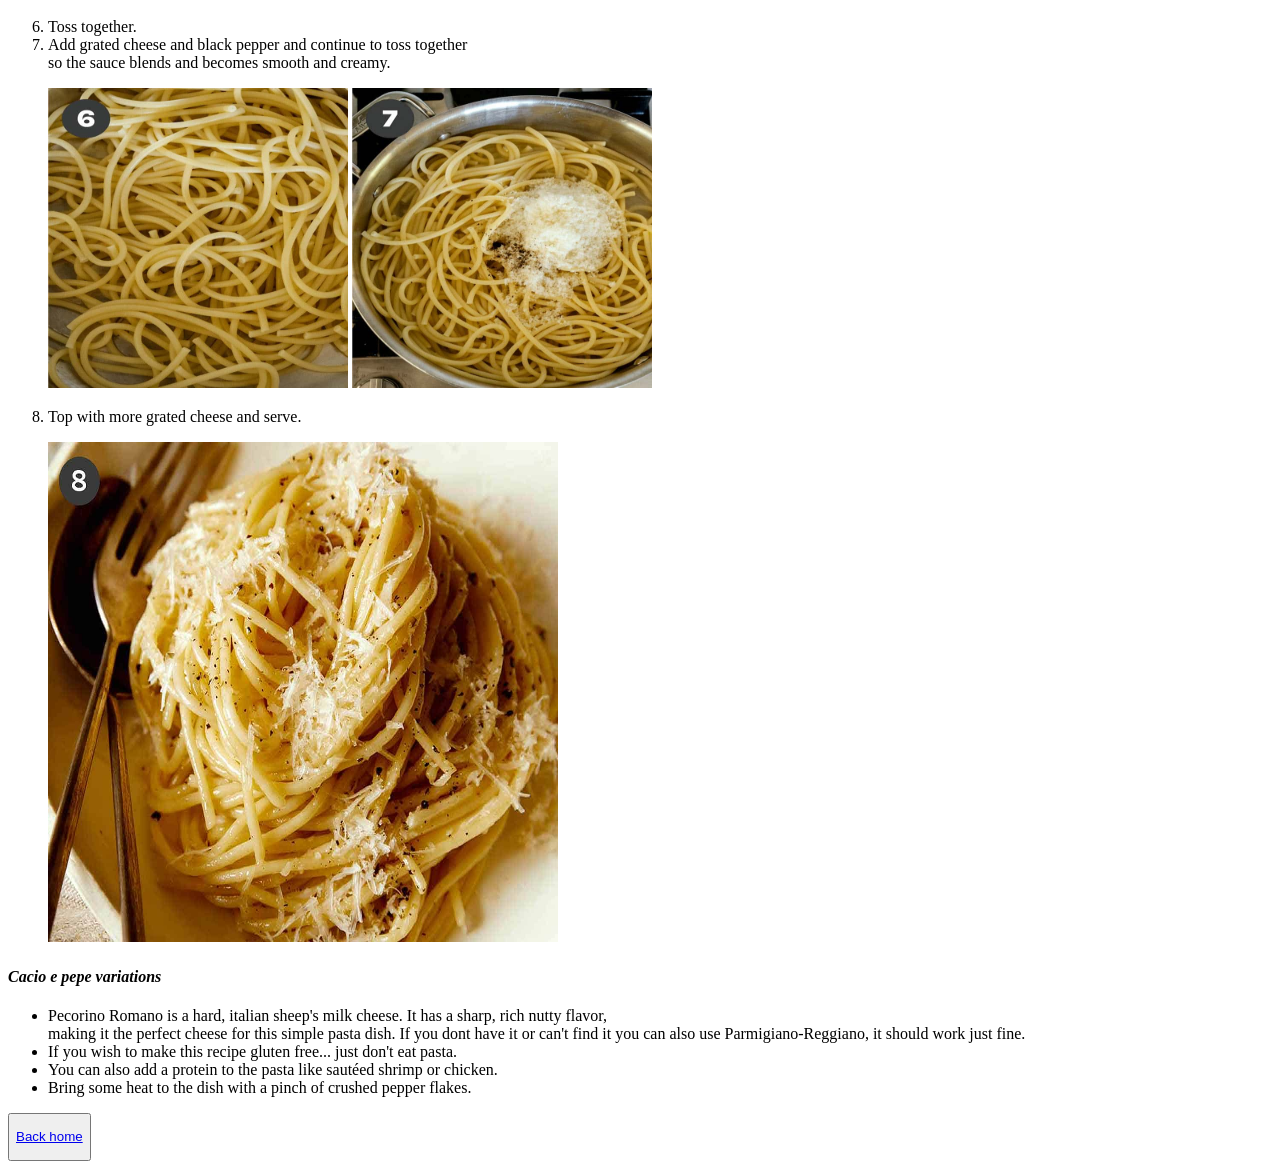
==== commit 1177d36e: "added figure and favicon" ====
--- a/recipes/cacio-e-pepe.html
+++ b/recipes/cacio-e-pepe.html
@@ -4,11 +4,15 @@
     <meta charset="UTF-8">
     <meta name="viewport" content="width=device-width, initial-scale=1.0">
     <title>Cacio e pepe</title>
+    <link rel="icon" type="image/png" href="/favicon/favicon-96x96.png" sizes="96x96" />
+    <link rel="icon" type="image/svg+xml" href="/favicon/favicon.svg" />
 </head>
 <body>
     <h1>Cacio e pepe</h1>
+    <figure>
     <img src="../images/CE/cacio-e-pepe.jpg" alt="Cacio e pepe"  width="600" height="510" rel="noreferrer">
-    <p>Credit to <a href="https://www.spoonforkbacon.com/cacio-e-pepe-recipe/" target="_blank" rel="noreferrer">spoon fork and bacon</a> for all images used</p>
+    <figcaption>Credits to <a href="https://www.spoonforkbacon.com/cacio-e-pepe-recipe/" target="_blank" rel="noreferrer">spoon fork and bacon</a> for all images used</figcaption>
+    </figure>
     <h2><p>Description</p></h2>
     <p>I personally love Cacio e pepe. In my opinion, cacio e pepe although simple</p>
     <p>it packs a punch of flavour with the pecorino, peppercorns, butter, and bucatini. </p>
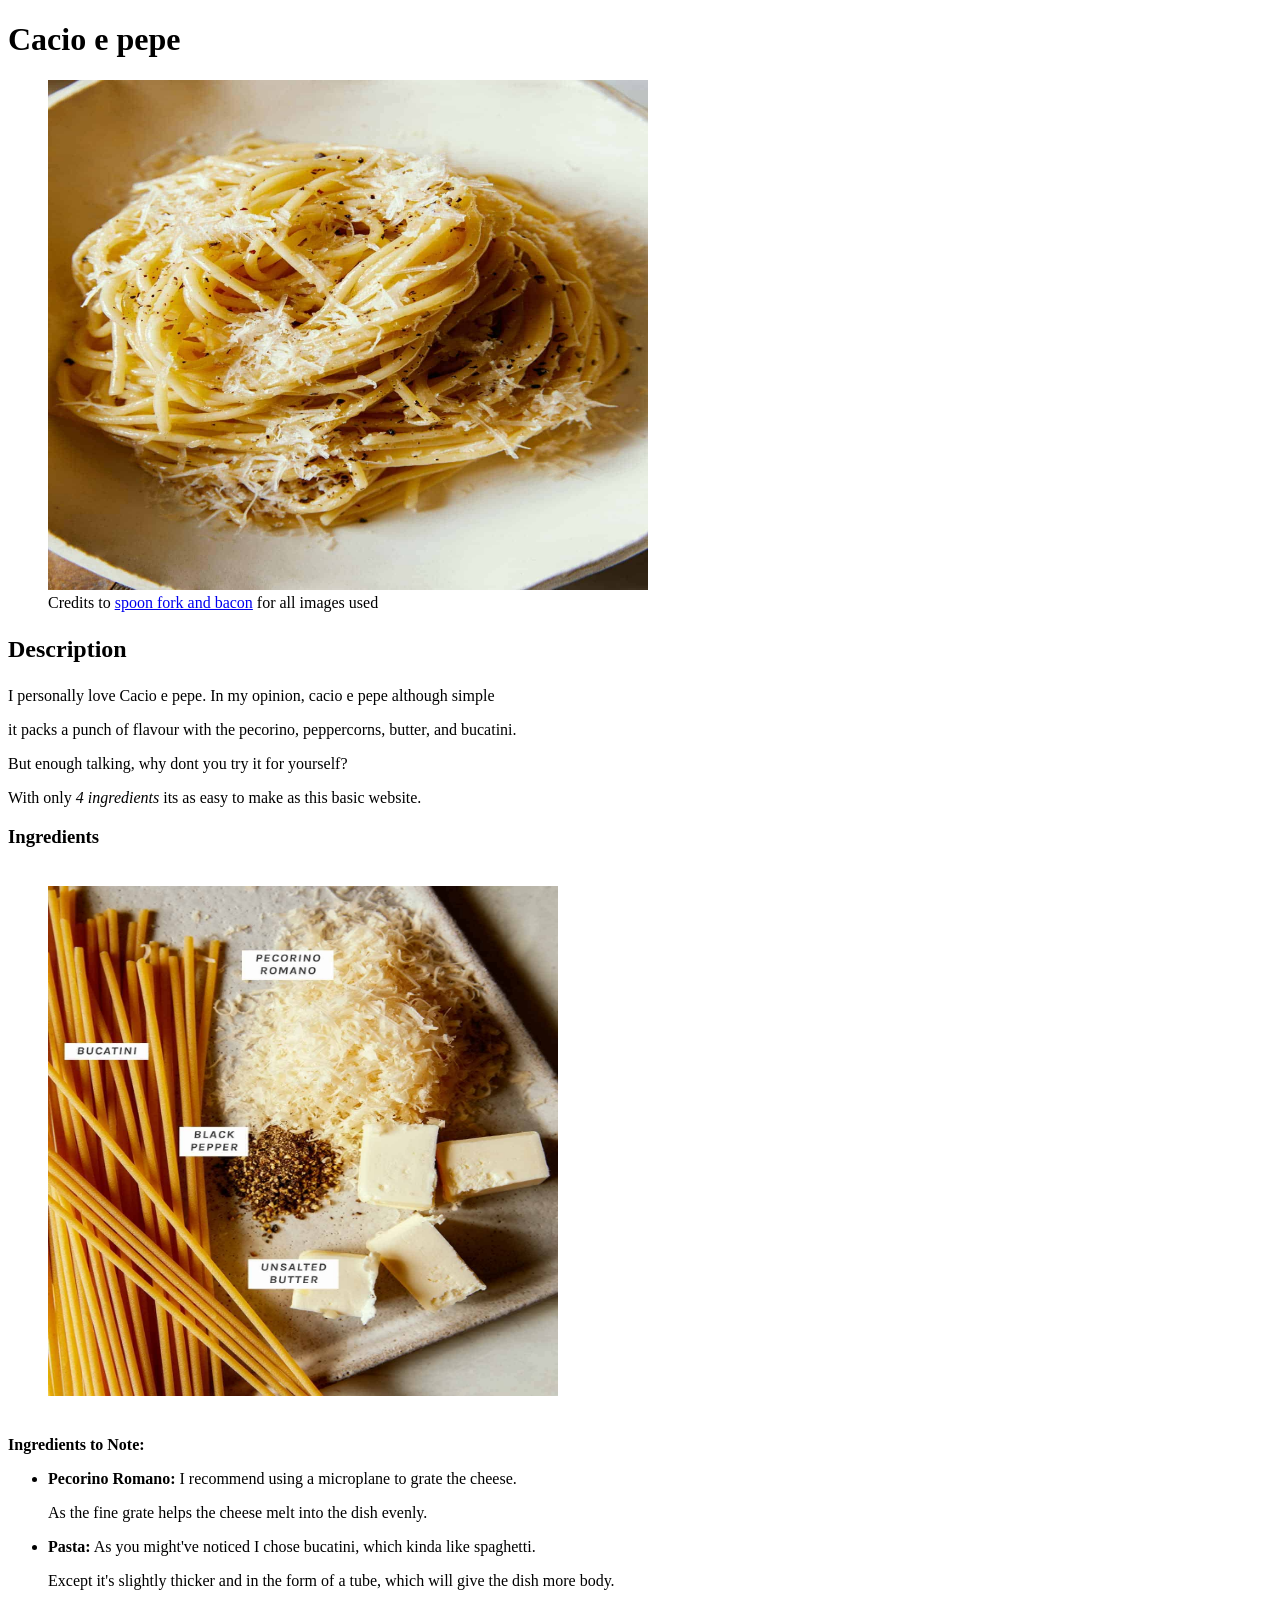
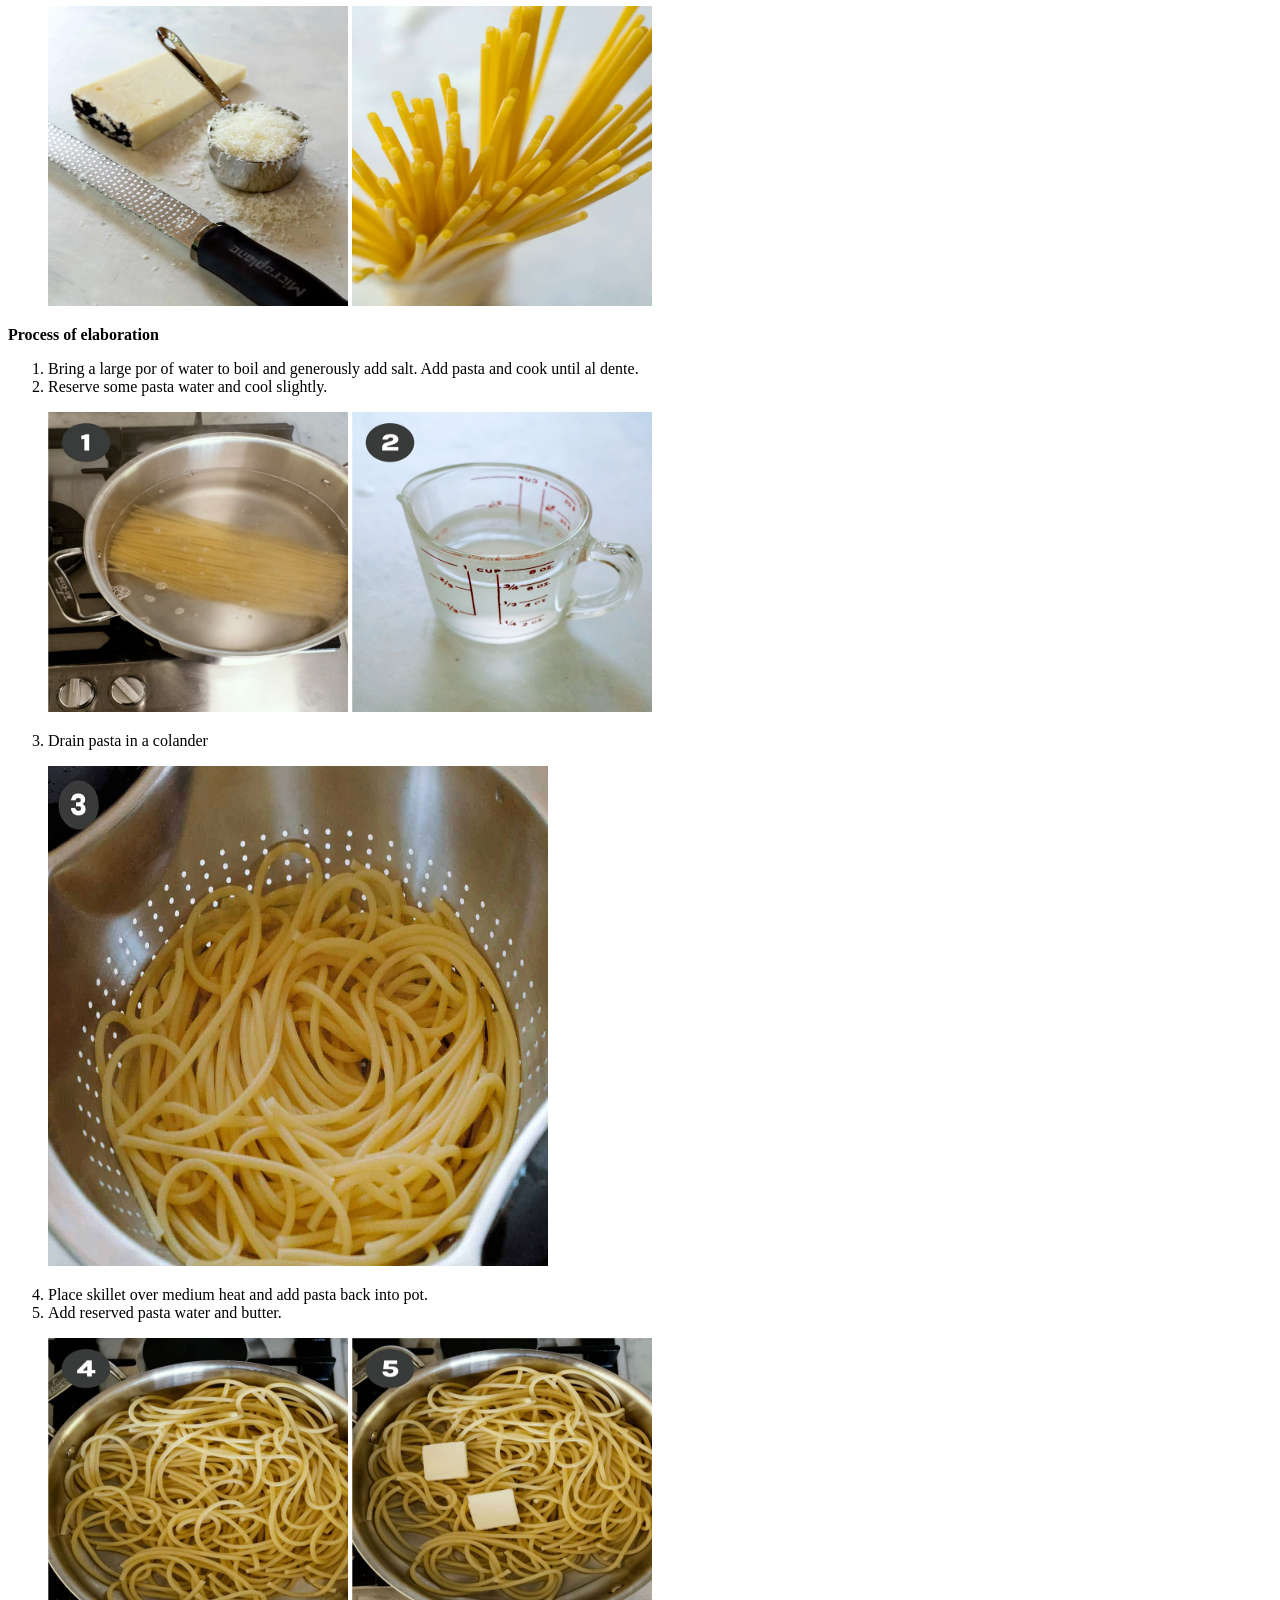
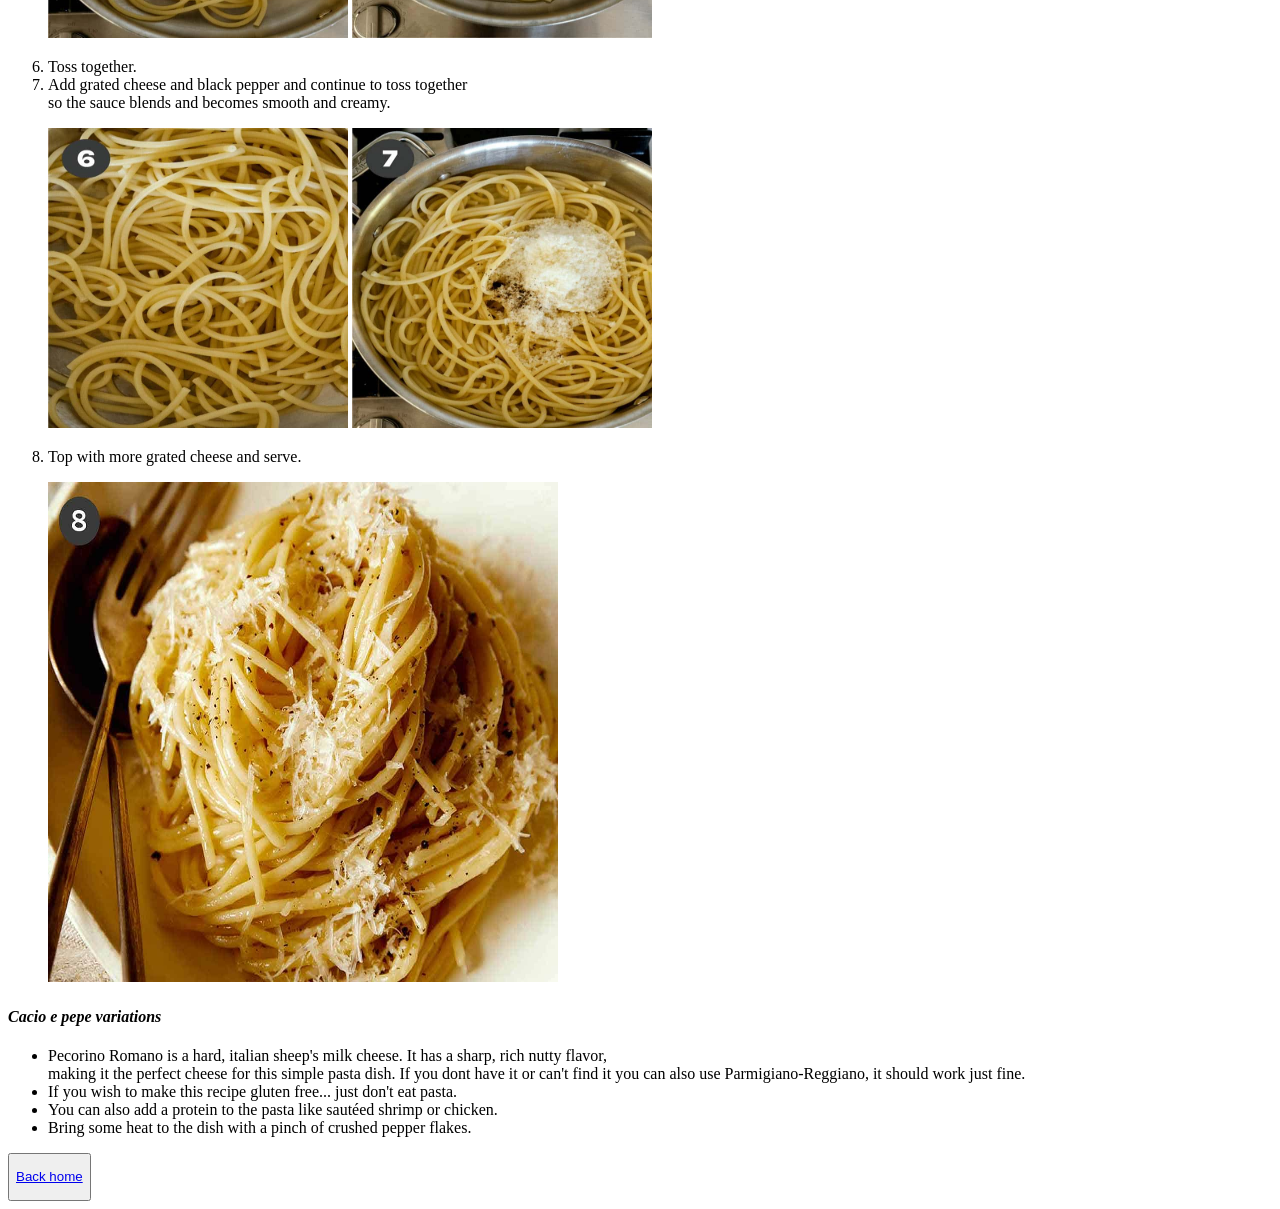
==== commit 91a84c8f: "added margin to ing img" ====
--- a/recipes/cacio-e-pepe.html
+++ b/recipes/cacio-e-pepe.html
@@ -19,7 +19,12 @@
     <p>But enough talking, why dont you try it for yourself?</p>
     <p>With only <em>4 ingredients</em> its as easy to make as this basic website.</p>    
     <h3>Ingredients</h3>
-    <img src="../images/CE/cacio-e-pepe-ingredients.jpg" alt="Ingredients" width="510" height="510" rel="noreferrer">
+    <img src="../images/CE/cacio-e-pepe-ingredients.jpg" alt="Ingredients" width="510" height="510" rel="noreferrer" style="
+    border-left-width: 20px;
+    margin-left: 40px;
+    margin-top: 20px;
+    margin-right: 20px;
+    margin-bottom: 20px;">
     
     <p><strong>Ingredients to Note:</strong></p>
     <ul>
